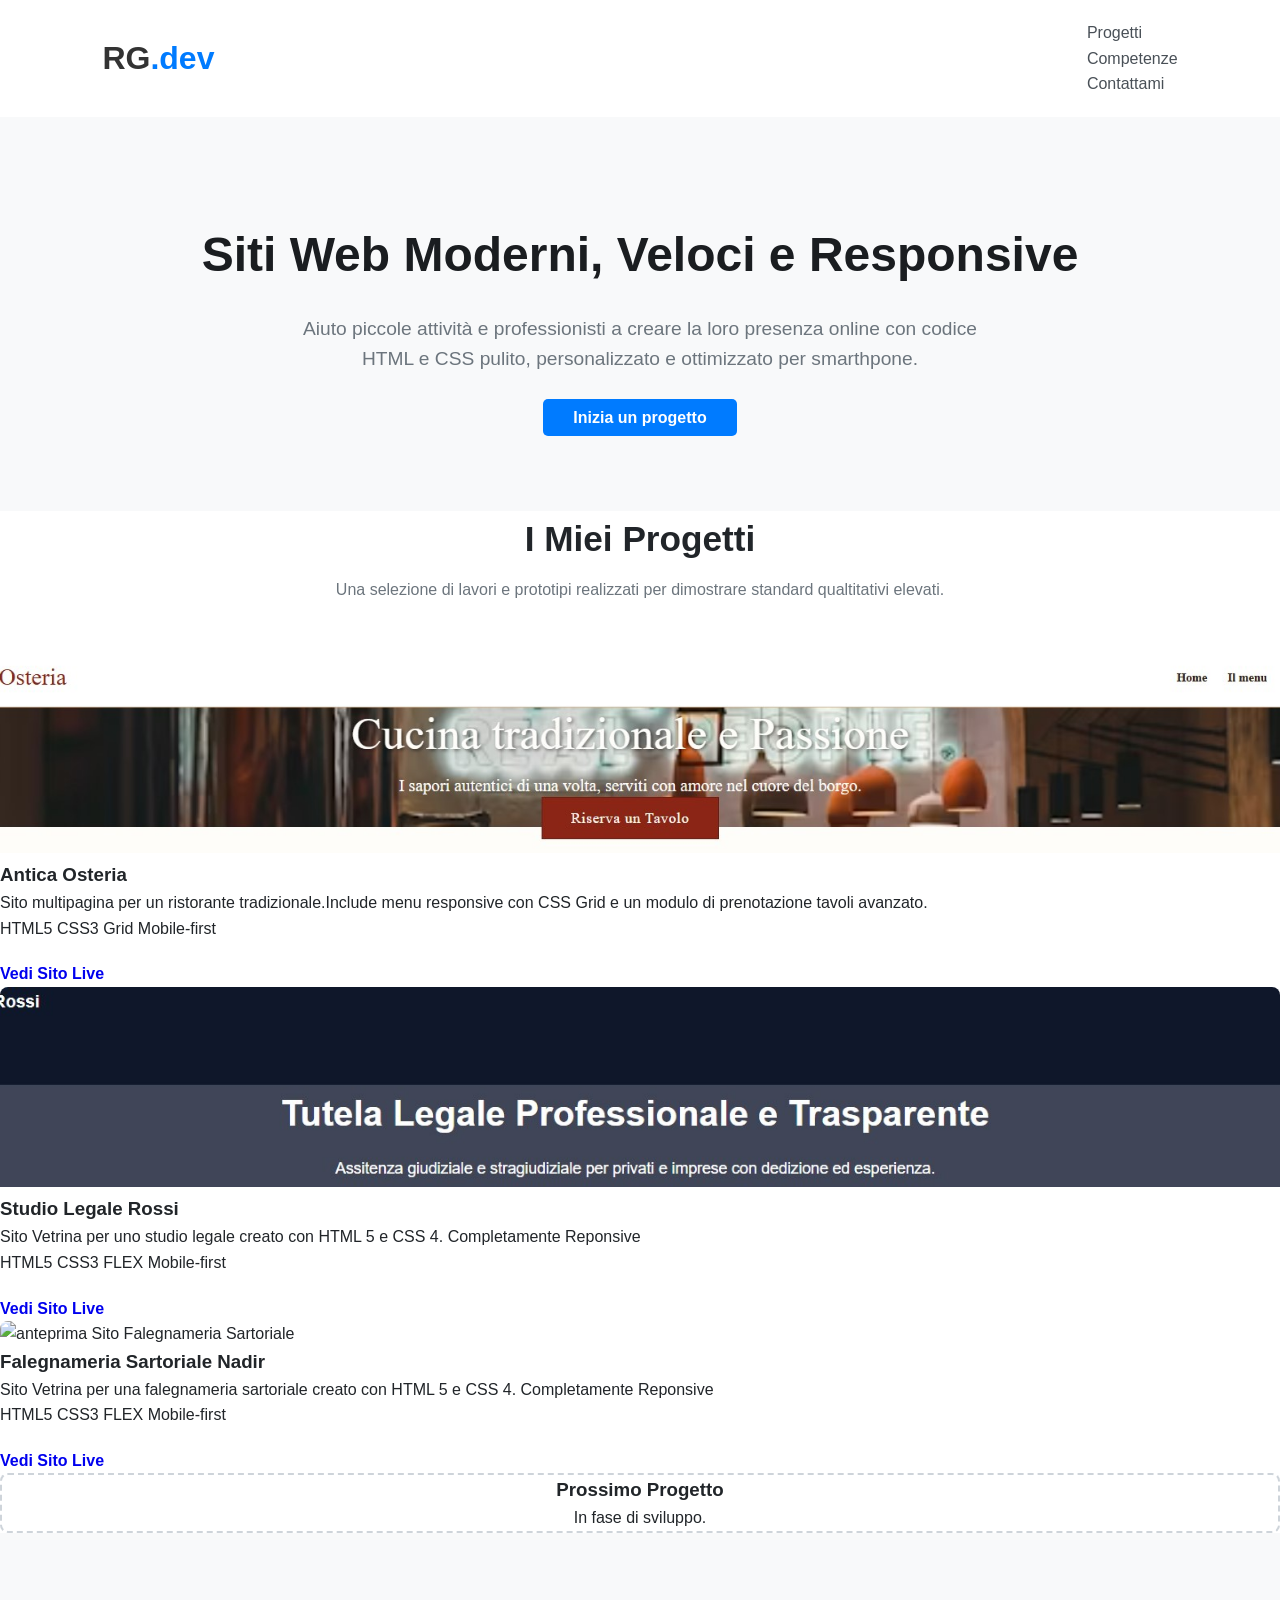
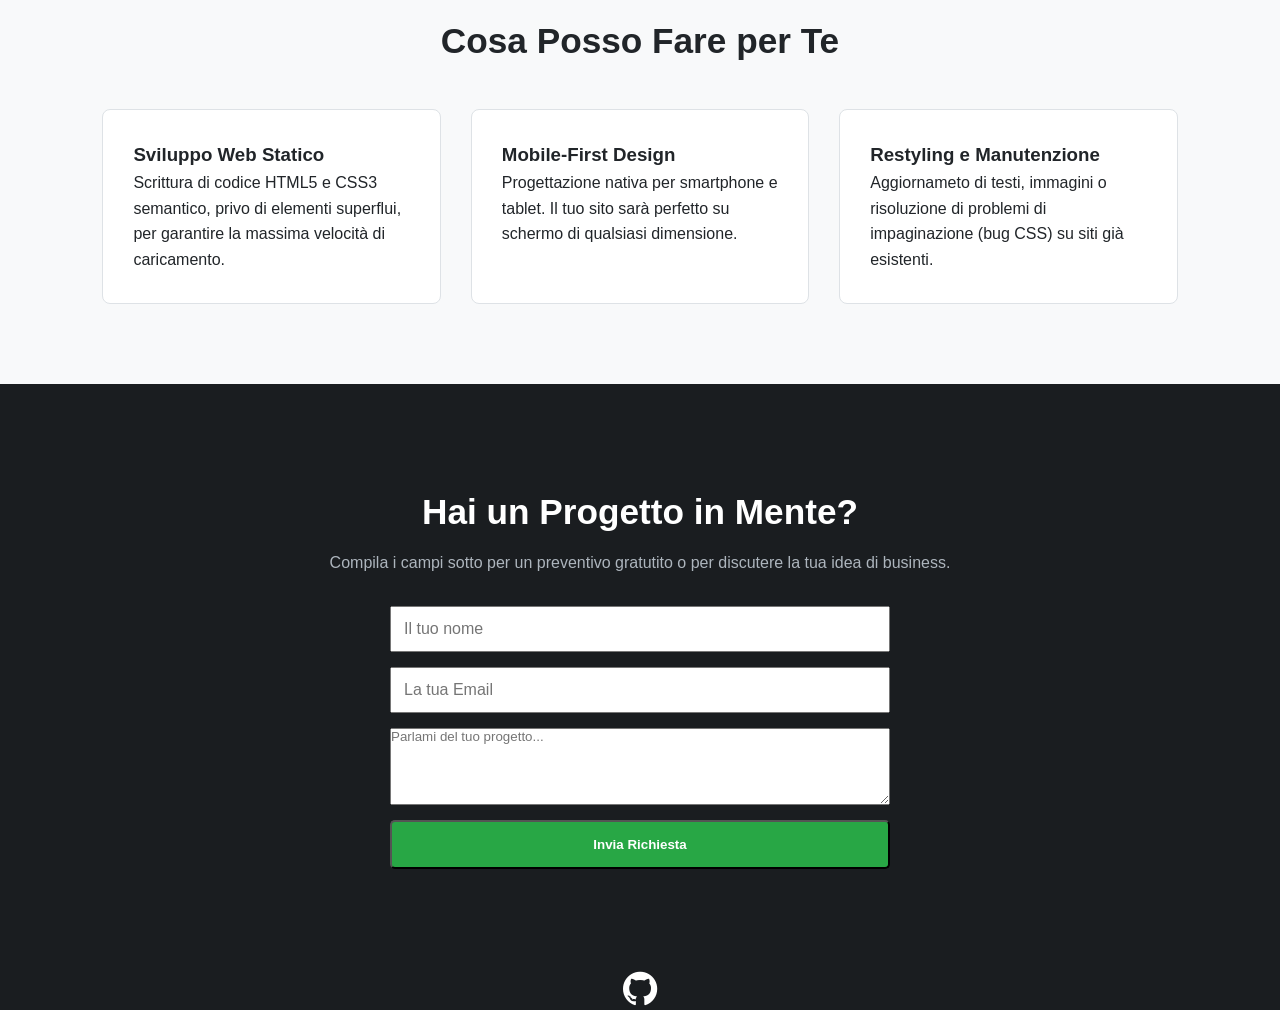
==== index.html @ 6c41c077 "Add files via upload" ====
<!DOCTYPE HTML>
<html lang="it">
  <head>
	<!-- Google tag (gtag.js) -->
	<script async src="https://www.googletagmanager.com/gtag/js?id=G-TZHP5B7KTY"></script>
	<script>
  	window.dataLayer = window.dataLayer || [];
  	function gtag(){dataLayer.push(arguments);}
 	 gtag('js', new Date());

  	gtag('config', 'G-TZHP5B7KTY');
	</script>  	
	<meta charset="UTF-8">
	<meta name="viewport" content="width=device-width, initial-sccale=1.0">
	<meta name="description" content="SIti web ultra-veloci, sicuri e ottimizzati per Google. Senza l'utilizzao di pesanti CMS.">
	<title>Riccardo Giordano | Web Developer Freelance HTML & CSS</title>
	<link rel="stylesheet" href="portfolio.css">
	<link rel="stylesheet" href="https://cdnjs.cloudflare.com/ajax/libs/font-awesome/4.7.0/css/font-awesome.min.css">
	
  </head>

  <body>
	<!-- NAVIGAZIONE -->
	<header class="portfolio-header">
		
			<div class="brand">RG<span>.dev</span></div>
		
			

		<nav>
			<ul>
				<li><a href="#progetti">Progetti</a></li>
				<li><a href="#competenze">Competenze</a></li>
				<li><a href="#contatti">Contattami</a></li>
			</ul>
		</nav>		
	</header>
		
	<!-- INTRODUZIONE (HERO) -->
	<section class="hero-portfolio">
		<h1>Siti Web Moderni, Veloci e Responsive</h1>
		<p>Aiuto piccole attività e professionisti a creare la loro presenza online con codice HTML e CSS pulito, personalizzato e ottimizzato per smarthpone.</p>
		<a href="#contatti" class="btn-cta">Inizia un progetto</a>
	</section>
	
	<!-- LA GRIGLIA DEI PROGETTI (Il cuore del portfolio)-->

	<section id="progetti" class="projects-section">
		<h2>I Miei Progetti</h2>
		<p class="section-subtitle">Una selezione di lavori e prototipi realizzati per dimostrare standard qualtitativi elevati.</p>
		
		<div class="projects-grid">
			<!-- Card Progetto 1: Il Ristorante Rustico -->
			<div class="project-card">
				<div class="project-image">
					<img src="immagini/ristorante.jpg" alt="anteprima Sito Ristorante">
				</div>
				<div class="poject-info">
					<h3>Antica Osteria</h3>
					<p>Sito multipagina per un ristorante tradizionale.Include menu responsive con CSS Grid e un modulo di prenotazione tavoli avanzato.</p>
					<div class="tags">
						<span>HTML5</span>
						<span>CSS3 Grid</span>
						<span>Mobile-first</span>	
					</div>
					<a href="https://rikhart-dev.github.io/antica-osteria/index.html" class="btn-project" target="_blank">Vedi Sito Live</a>
				</div>
			</div>
			<!-- Card Progetto 2: Studio Legale Rossi -->
			<div class="project-card">
				<div class="project-image">
					<img src="immagini/legale.jpg" alt="anteprima Sito Studio Legale">
				</div>
				<div class="poject-info">
					<h3>Studio Legale Rossi</h3>
					<p>Sito Vetrina per uno studio legale creato con HTML 5 e CSS 4. Completamente Reponsive</p>
					<div class="tags">
						<span>HTML5</span>
						<span>CSS3 FLEX</span>
						<span>Mobile-first</span>	
					</div>
					<a href="https://rikhart-dev.github.io/studio-legale/index.html" class="btn-project" target="_blank">Vedi Sito Live</a>
				</div>
			</div>
			<!-- Card Progetto 3: Falegnameria Sartoriale Nadir --> 
			<div class="project-card">
				<div class="project-image">
					<img src="immagini/falegnameria.jpg" alt="anteprima Sito Falegnameria Sartoriale">
				</div>
				<div class="poject-info">
					<h3>Falegnameria Sartoriale Nadir</h3>
					<p>Sito Vetrina per una falegnameria sartoriale  creato con HTML 5 e CSS 4. Completamente Reponsive</p>
					<div class="tags">
						<span>HTML5</span>
						<span>CSS3 FLEX</span>
						<span>Mobile-first</span>	
					</div>
					<a href="https://rikhart-dev.github.io/falegnameria/" class="btn-project" target="_blank">Vedi Sito Live</a>
				</div>
			</div>		
	
						
			<!--Spazio per Progetto 3 (es. Landing page o Studio Legale)-->
			<div class="project-card placeholder">
				<div class="poject-info">
					<h3>Prossimo Progetto</h3>
					<p>In fase di sviluppo.</p>
				</div>
			</div>

		</div>
	</section>

	<!-- COMPETENZE -->
	<section id="competenze" class="skills-section">
		<h2>Cosa Posso Fare per Te</h2>
		<div class="skills-container">
			<div class="skill-box">
				<h3>Sviluppo Web Statico</h3>
				<p>Scrittura di codice HTML5 e CSS3 semantico, privo di elementi superflui, per garantire la massima velocità di caricamento.</p>
			</div>
			<div class="skill-box">
				<h3>Mobile-First Design</h3>
				<p>Progettazione nativa per smartphone e tablet. Il tuo sito sarà perfetto su schermo di qualsiasi dimensione.</p>
			</div>
			<div class="skill-box">
				<h3>Restyling e Manutenzione</h3>
				<p>Aggiornameto di testi, immagini o risoluzione di problemi di impaginazione (bug CSS) su siti già esistenti.</p>
			</div>
		</div>
	</section>
	
	<!-- CONTATTI -->
	<section id="contatti" class="contact-section">
		<h2>Hai un Progetto in Mente?</h2>
		<p>Compila i campi sotto per un preventivo gratutito o per discutere la tua idea di business.</p>
		
		<form class="contact-form" action="https://formspree.io/f/mbgralny" method="POST">
			
			<input type="text" name="nome" placeholder="Il tuo nome" required>
			<input type="email" name="Email" placeholder="La tua Email" required>
			<textarea name="testo" placeholder="Parlami del tuo progetto..." rows="5" required></textarea>
			<button type="submit" class="btn-mail">Invia Richiesta</button>

		</form>
	</section>

	<div class="social">
		<a href="https://github.com/Rikhart-dev" class="fa fa-github"></a>
	</div>
  </body>		

</html>
---- portfolio.css ----
/* ---RESET E VARIABILI --- */

*{
	margin: 0;
	padding: 0;
	box-seizing: border-box;
	font-family: 'Segoe UI', Roboto, Helvetica, Arial, sans-serif;
	scroll-behavior: smooth; /* Scorrimento morbido ai click del menu */
}

body{
	background-color: #F8F9FA;
	color: #212529;
	line-height: 1.6;
}

/* --- NAVIGAZIONE --- */
.portfolio-header{
	display: flex;
	justify-content: space-between;
	align-items: center;
	padding: 20px 8%;
	background-color: #FFFFFF;
	box-shadow: 0 2px 10px rgba(0, 0, 0, 0.005);
	position: sticky;
	top: 0;
	z-index:100;
}



.brand{
	font-size: 2rem;
	font-weight:700;
	color: #333;
}

.brand span{
	color: #007BFF; /* coloro d'accento Blu Tech */
}

nav ul{
	dispaly: flex;
	list-style: none;
	gap: 20px;
}

nav ul li a{
	text-decoration: none;
	color: #495057;
	font-weight: 500;
	transition: color 0.2s;
}

nav ul li a:hover{
	color: #007BFF;
}

/* --- HERO PORTFOLIO --- */
.hero-portfolio {
	padding: 100px 8% 80px;
	text-align: center;
	background: linear-gradient (135deg, #FFFFFF 0%, #E9ECEF 100%);
}

.hero-portfolio h1{
	font-size: 3rem;
	margin-bottom: 20px;
	color: #1A1D20;
}

.hero-portfolio p{
	font-size: 1.2rem;
	max-width: 700px;
	margin: 0 auto 30px;
	color: #6C757D;
}

.btn-cta{
	dispaly: inline-block;
	background-color: #007BFF;
	color: white;
	cursor: pointer;
	padding: 10px 30px;
	text-decoration: none;
	border-radius: 5px;
	font-weight: 600;
	transition: background-color 0.2s;
}

.btn-cta:hover{
	background-color: #0056B3;
}

/* --- GRIGLIA PROGETTI --- */
.projects-section{
	paddign: 80px 8%;
	background-color: #FFFFFF;
}

.projects-section h2, .skills-section h2, .contact-section h2, .faq-section h2{
	text-align: center;
	font-size: 2.2rem;
	margin-bottom: 10px;
}

.section-subtitle{
	text-align: center;
	color: #6C757D;
	margin-bottom: 50px;
}

.projects-grid{
	dispaly: grid;
	grid-template-columns: repeat (auto-fit, minmax(320px, 1fr));
	gap: 40px;
	
}

.project-card{
	background-color: #FFFFFF;
	border-radius: 8px;
	overflow: hidden;
	box-shadow: 0 4px 15px rgba(0, 0, 0, 0.05),
	border: 1px solid #DEE2E6;
}

.project-image img{
	width: 100%;
	height: 200px;
	object-fit: cover;
}

.project-info{
	padding: 25px;
}

.project-info h3{
	margin-bottom 10px;
	font-size: 1.4rem;
}

.project-info p{
	color: #495057;
	font-size: 0.95rem;
	margin-bottom: 20px;
}

.tags{
	dispaly: flex;
	gap: 10px;
	flex-wrap: wrap;
	margin-bottom: 20px;
}

.btn-project{
	display: inline-block;
	color: 007BFF;
	text-decoration: none;
	font-weight: 600;
}

.btn-project:hover{
	text-decoration:underline;
}

.placeholder{
	dispaly: flex;
	align-items: center;
	justify-content: center;
	border: 2px dashed #CED4DA;
	background-color: tranparent;
	text-align: center;
}

/*---SEZIONE COMPETENZE---*/
.skills-section{
	padding: 80px 8%;
	background-color: #F8F9FA;
}

.skills-container{
	display: flex;
	gap: 30px;
	margin-top: 40px;
}	

.skill-box{
	flex: 1;
	background-color: #FFFFFF;
	padding:30px;
	border-radius: 8px;
	border: 1px solid #DEE2E6;
}

/*---SEZIONE CONTATTI---*/
.contact-section{
	padding: 100px 8%;
	text-align: center;
	background-color: #1A1D20;
	color: white;
}

.contact-section p{
	margin-bottom: 30px;
	color: #ADB5BD
}

.contact-form{
	max-width: 500px;
	margin: 30px auto 0 auto;
	display: flex;
	flex-direction: column;
	gap: 15px;
}

.contact-form input, contact-form textarea{
	width 100%;
	padding: 12px;
	border 1px solid #CCC;
	font-size: 1rem;
}	

.btn-mail{
	display: inline-block;
	background-color: #28A745;
	color: white;
	cursor: pointer;
	padding: 15px; 35px;
	text-decoration: none;
	border-radius: 5px;
	font-weight: 600;
}
/* ---SEZIONE SOCIAL--- */
.social{
	text-align: center;
	background-color: #1A1D20;
	
}
 
.social a{
	font-size: 2.5rem;
	text-decoration: none;
	color: #FFF;
}

.social a:hover{
	border: 1px solid #FFF;
}

/*---RESPONSIVE MOBILE---*/
@media(max-width: 768px){
	.portfolio-header{
		flex-direction: column;
		gap: 15px;
	}

	.skills-container{
		flex-direction: column;
	}

	.hero-portfolio h1{
		font-size: 2.2rem;
	}

}
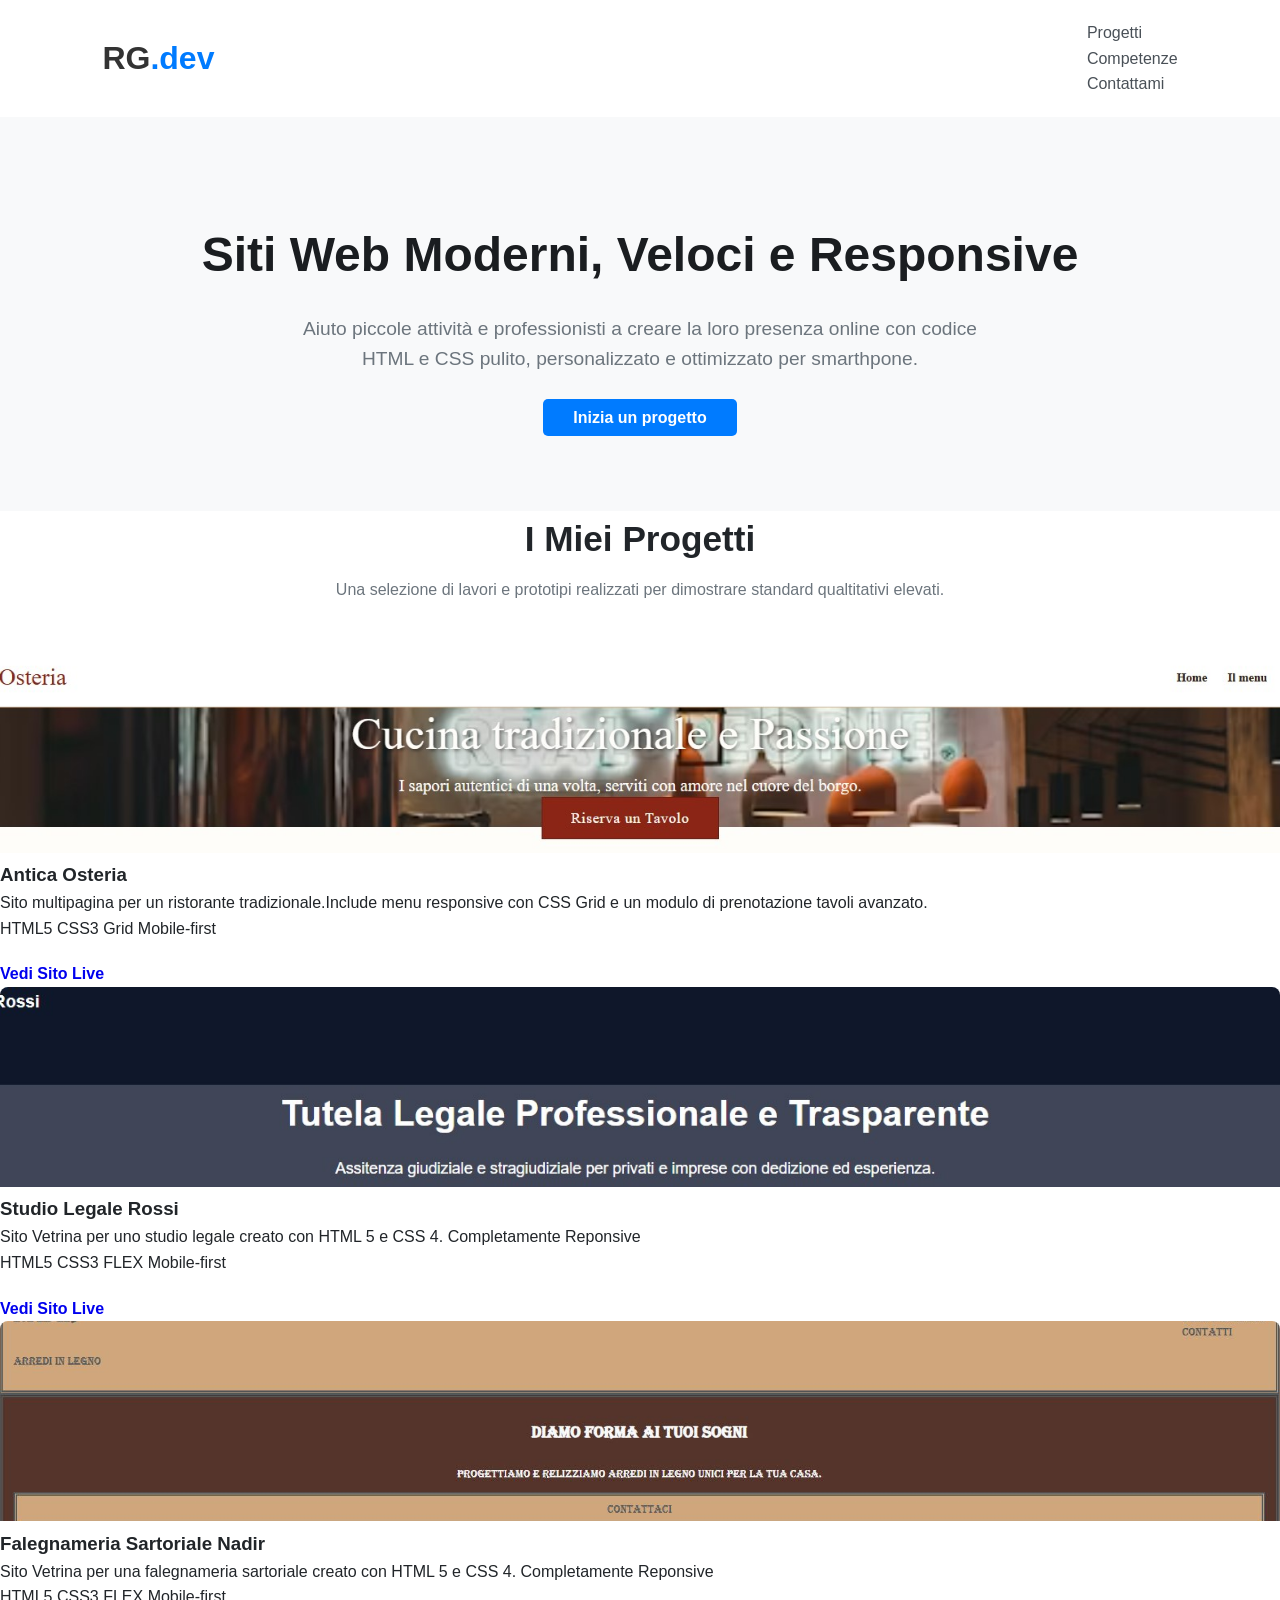
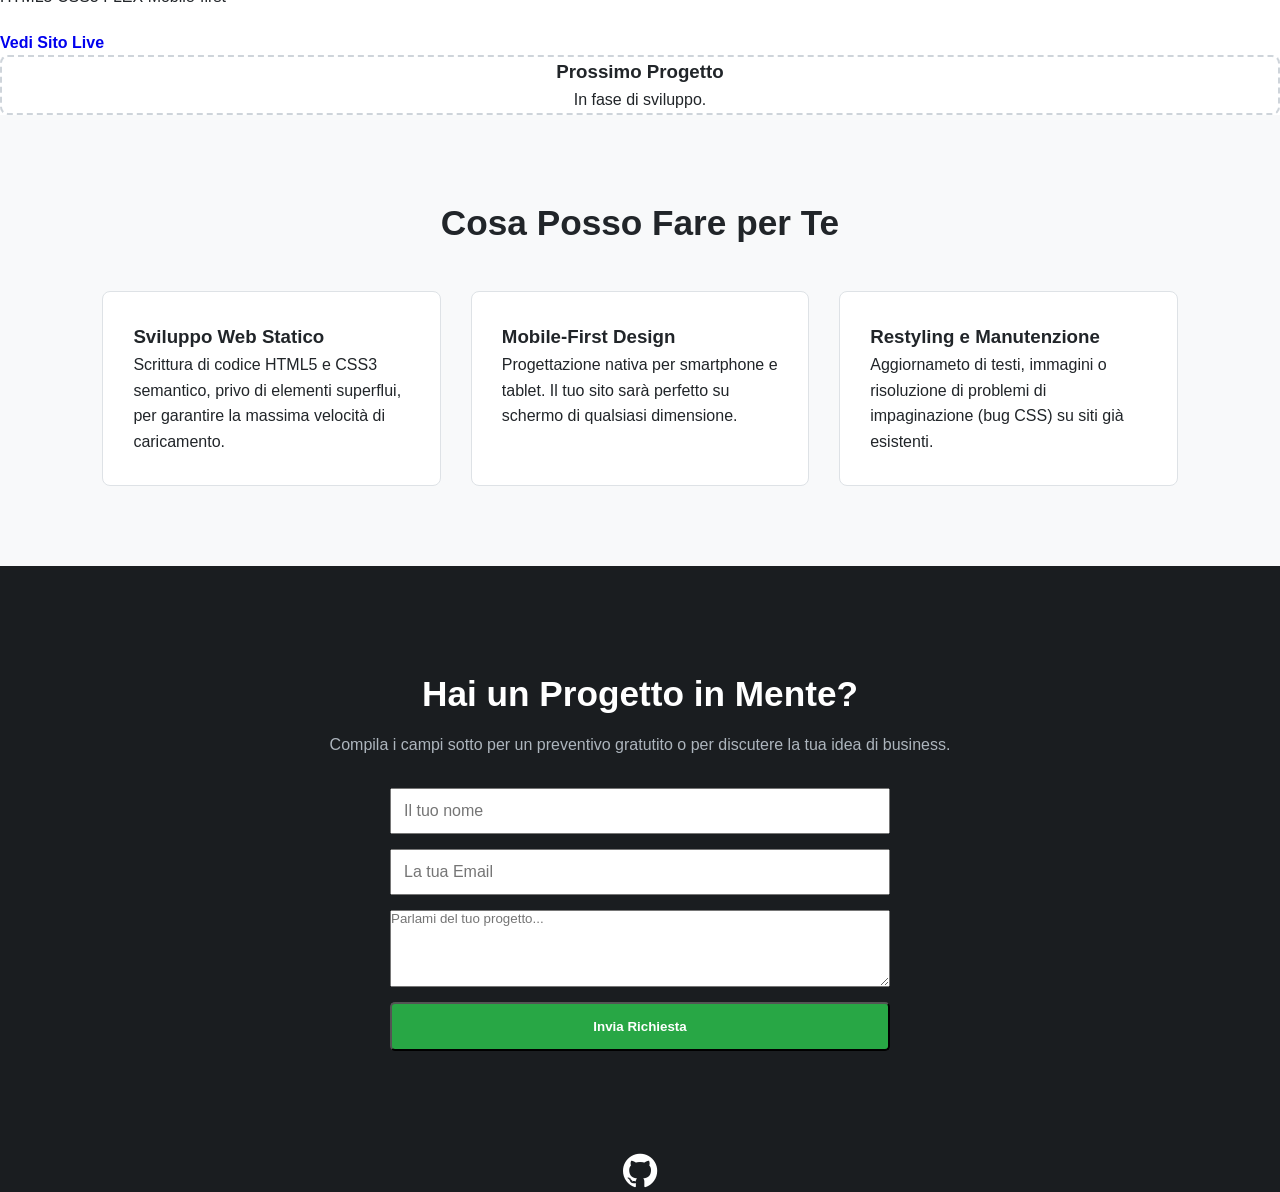
==== commit c3a74050: "Fix HTML formatting and correct typos" ====
--- a/index.html
+++ b/index.html
@@ -85,7 +85,7 @@
 			<!-- Card Progetto 3: Falegnameria Sartoriale Nadir --> 
 			<div class="project-card">
 				<div class="project-image">
-					<img src="immagini/falegnameria.jpg" alt="anteprima Sito Falegnameria Sartoriale">
+					<img src="immagini/falegnameria.JPG" alt="anteprima Sito Falegnameria Sartoriale">
 				</div>
 				<div class="poject-info">
 					<h3>Falegnameria Sartoriale Nadir</h3>
@@ -150,4 +150,4 @@
 	</div>
   </body>		
 
-</html>+</html>
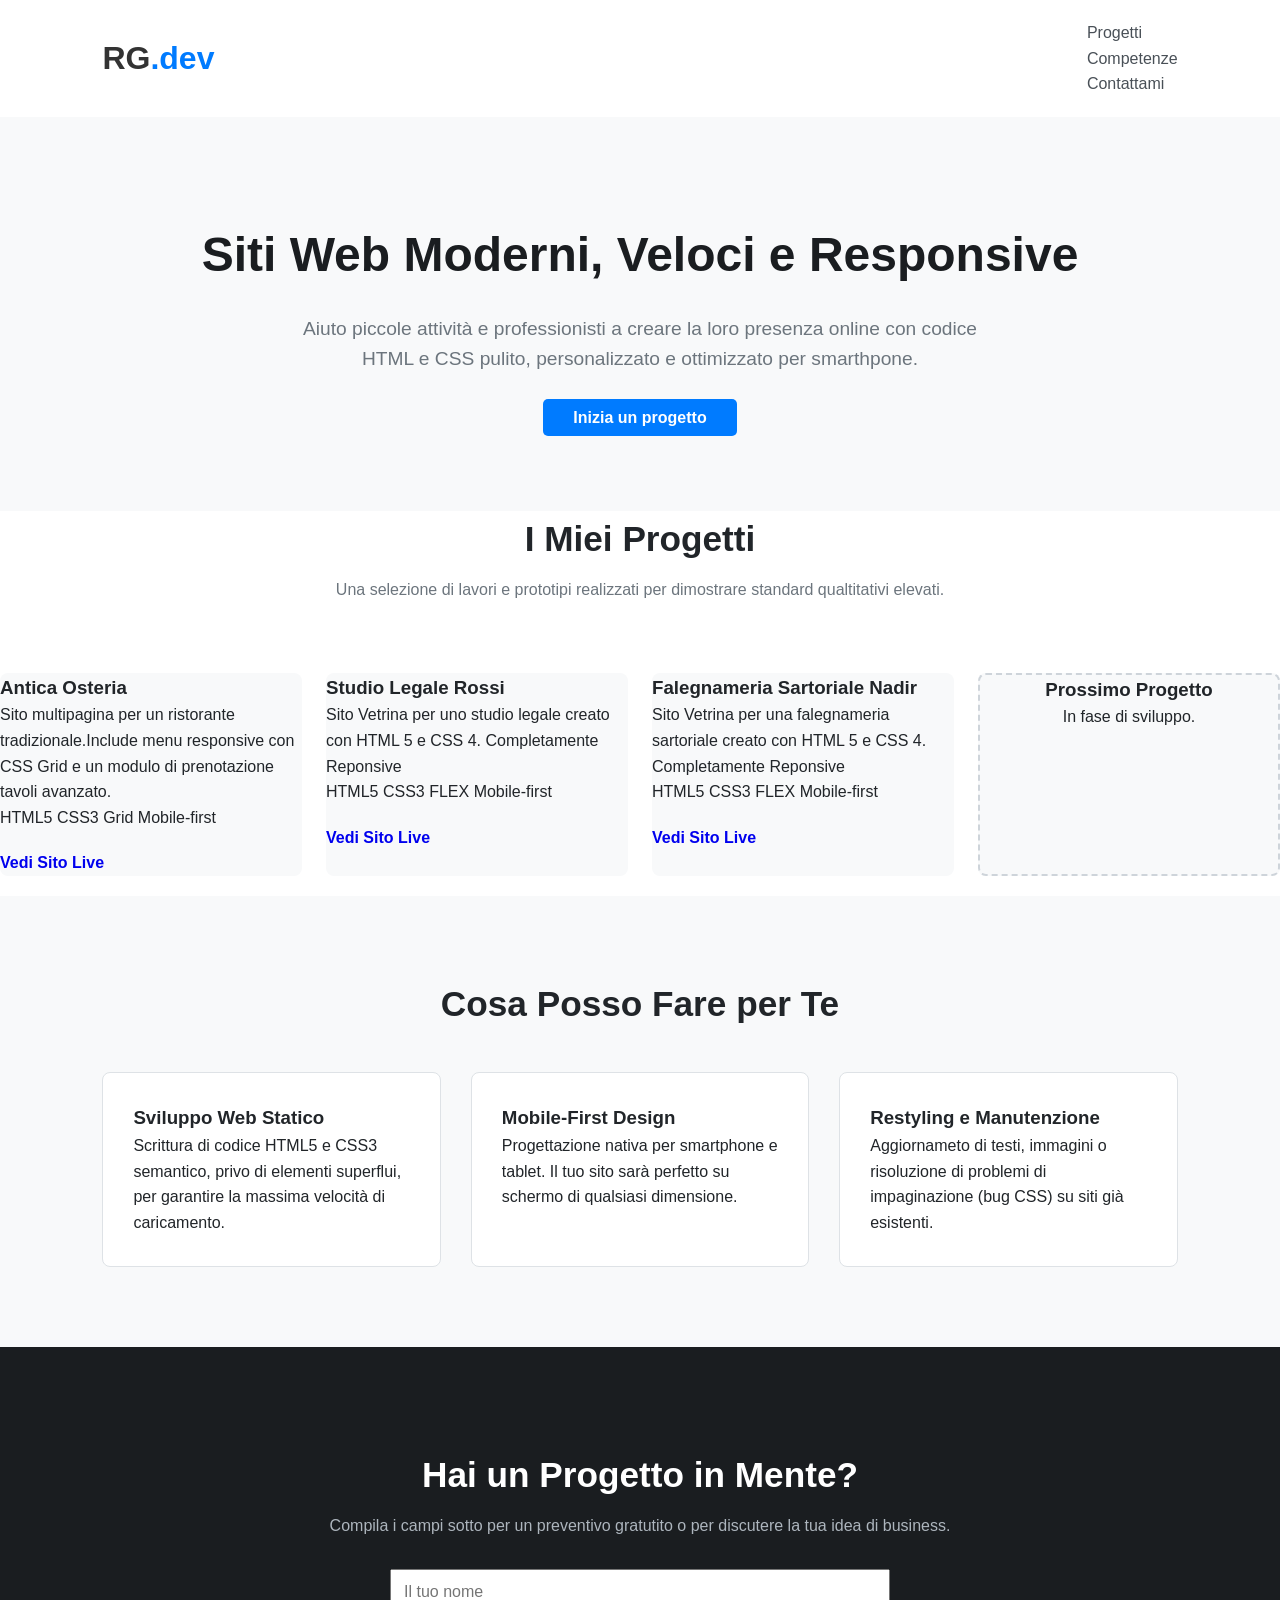
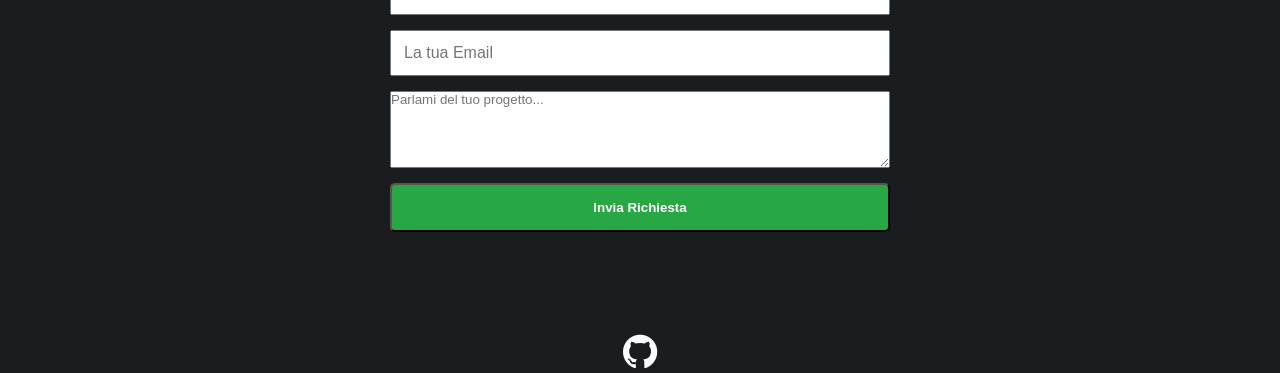
==== commit 09ff0c9f: "Add files via upload" ====
--- a/index.html
+++ b/index.html
@@ -52,9 +52,7 @@
 		<div class="projects-grid">
 			<!-- Card Progetto 1: Il Ristorante Rustico -->
 			<div class="project-card">
-				<div class="project-image">
-					<img src="immagini/ristorante.jpg" alt="anteprima Sito Ristorante">
-				</div>
+				
 				<div class="poject-info">
 					<h3>Antica Osteria</h3>
 					<p>Sito multipagina per un ristorante tradizionale.Include menu responsive con CSS Grid e un modulo di prenotazione tavoli avanzato.</p>
@@ -68,9 +66,7 @@
 			</div>
 			<!-- Card Progetto 2: Studio Legale Rossi -->
 			<div class="project-card">
-				<div class="project-image">
-					<img src="immagini/legale.jpg" alt="anteprima Sito Studio Legale">
-				</div>
+				
 				<div class="poject-info">
 					<h3>Studio Legale Rossi</h3>
 					<p>Sito Vetrina per uno studio legale creato con HTML 5 e CSS 4. Completamente Reponsive</p>
@@ -84,9 +80,7 @@
 			</div>
 			<!-- Card Progetto 3: Falegnameria Sartoriale Nadir --> 
 			<div class="project-card">
-				<div class="project-image">
-					<img src="immagini/falegnameria.JPG" alt="anteprima Sito Falegnameria Sartoriale">
-				</div>
+				
 				<div class="poject-info">
 					<h3>Falegnameria Sartoriale Nadir</h3>
 					<p>Sito Vetrina per una falegnameria sartoriale  creato con HTML 5 e CSS 4. Completamente Reponsive</p>
@@ -100,7 +94,7 @@
 			</div>		
 	
 						
-			<!--Spazio per Progetto 3 (es. Landing page o Studio Legale)-->
+			<!--Spazio per Progetto 4 (es. Landing page o Studio Legale)-->
 			<div class="project-card placeholder">
 				<div class="poject-info">
 					<h3>Prossimo Progetto</h3>
@@ -150,4 +144,4 @@
 	</div>
   </body>		
 
-</html>
+</html>
--- a/portfolio.css
+++ b/portfolio.css
@@ -111,24 +111,18 @@
 }
 
 .projects-grid{
-	dispaly: grid;
-	grid-template-columns: repeat (auto-fit, minmax(320px, 1fr));
-	gap: 40px;
-	
+	display: grid;
+	grid-template-columns: repeat(auto-fit, minmax(300px, 1fr));
+	gap: 24px;
+	padding: 20px 0;	
 }
 
 .project-card{
-	background-color: #FFFFFF;
+	background-color: #F8F9FA;
 	border-radius: 8px;
 	overflow: hidden;
 	box-shadow: 0 4px 15px rgba(0, 0, 0, 0.05),
 	border: 1px solid #DEE2E6;
-}
-
-.project-image img{
-	width: 100%;
-	height: 200px;
-	object-fit: cover;
 }
 
 .project-info{
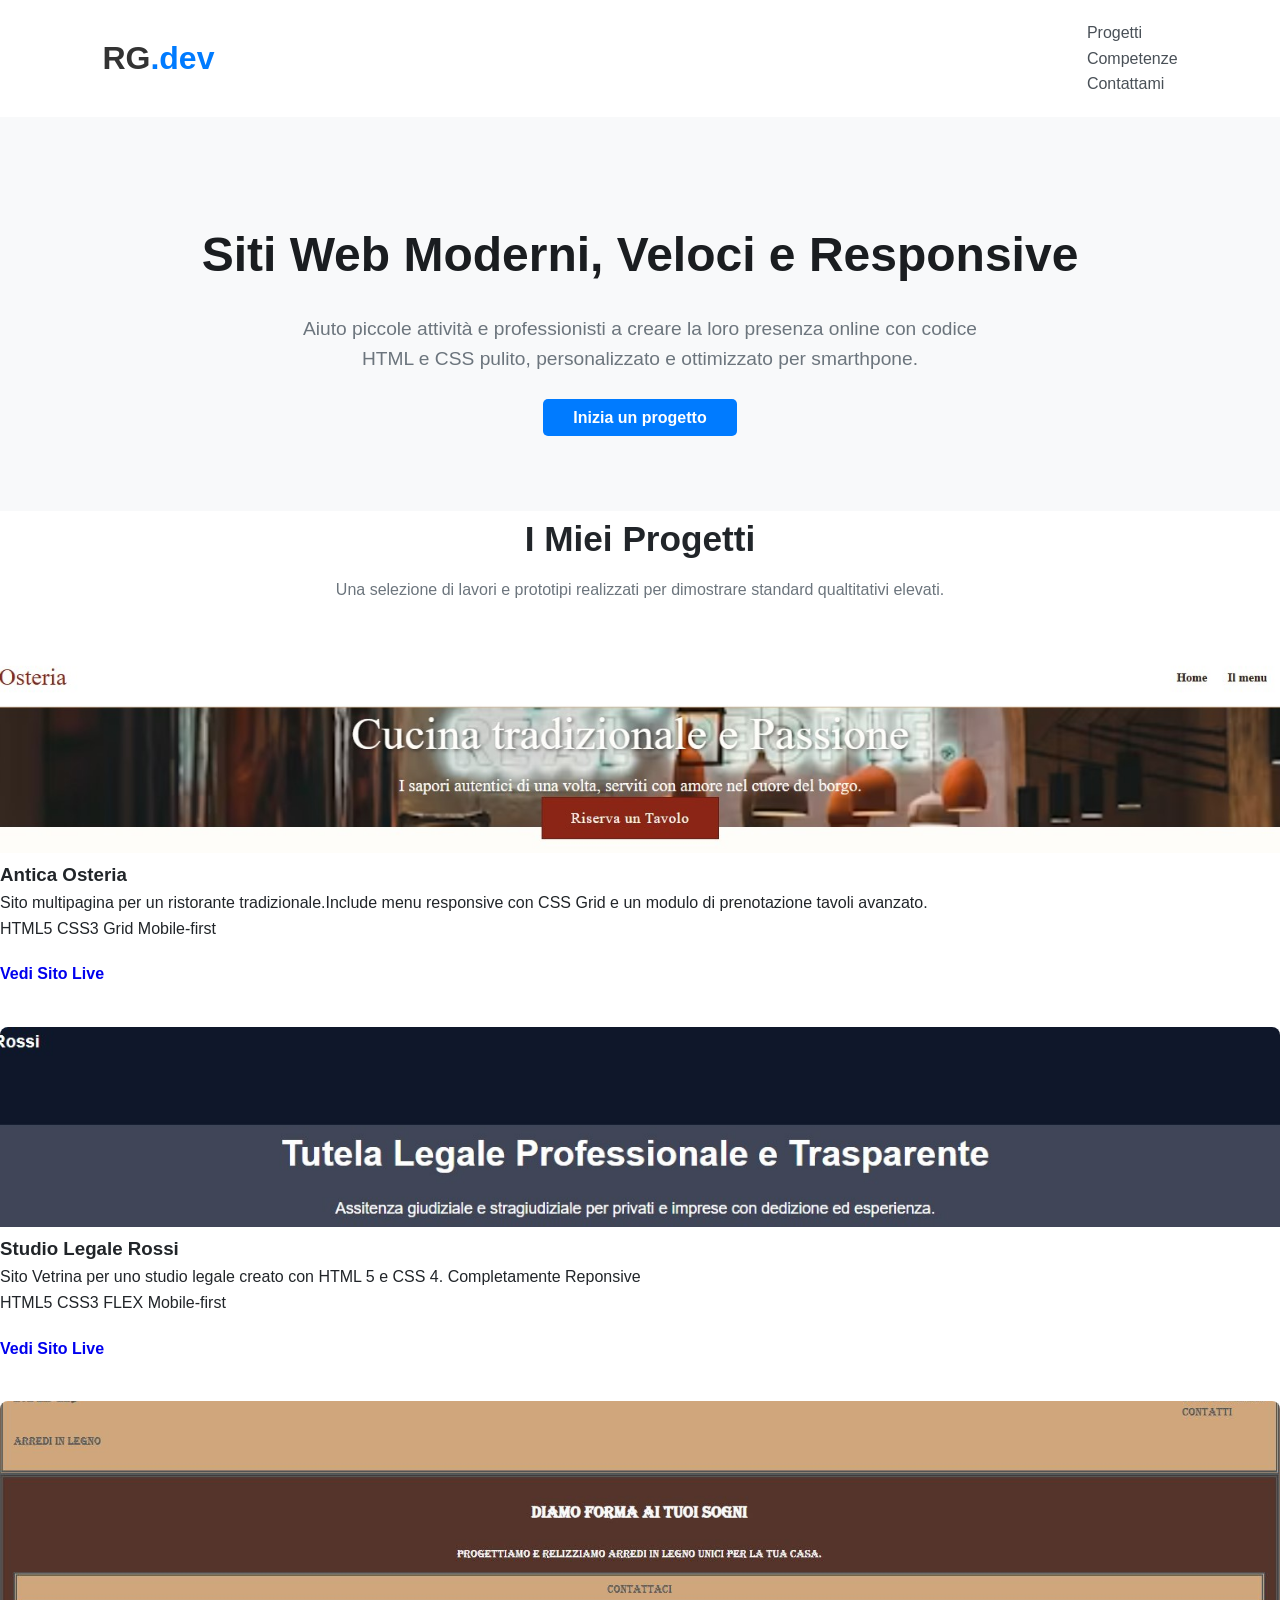
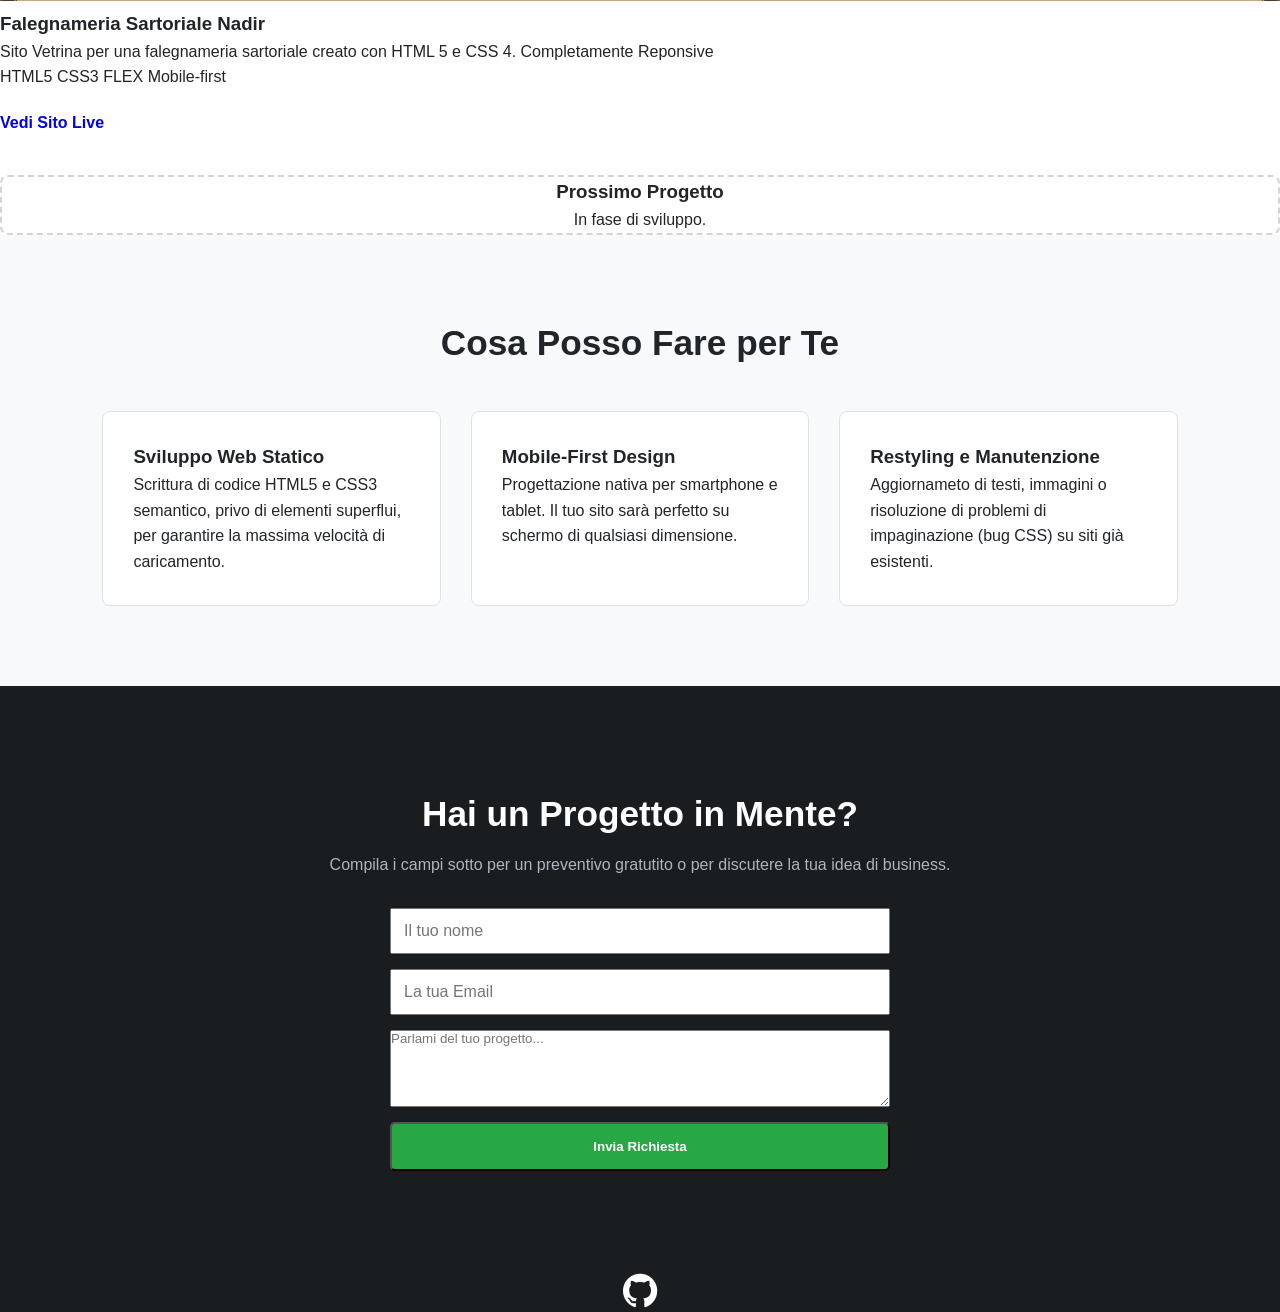
==== commit eadc3c20: "Add files via upload" ====
--- a/index.html
+++ b/index.html
@@ -52,7 +52,9 @@
 		<div class="projects-grid">
 			<!-- Card Progetto 1: Il Ristorante Rustico -->
 			<div class="project-card">
-				
+				<div class="project-image">
+					<img src="immagini/ristorante.jpg" alt="anteprima Sito Ristorante">
+				</div>
 				<div class="poject-info">
 					<h3>Antica Osteria</h3>
 					<p>Sito multipagina per un ristorante tradizionale.Include menu responsive con CSS Grid e un modulo di prenotazione tavoli avanzato.</p>
@@ -66,7 +68,9 @@
 			</div>
 			<!-- Card Progetto 2: Studio Legale Rossi -->
 			<div class="project-card">
-				
+				<div class="project-image">
+					<img src="immagini/legale.jpg" alt="anteprima Sito Studio Legale">
+				</div>
 				<div class="poject-info">
 					<h3>Studio Legale Rossi</h3>
 					<p>Sito Vetrina per uno studio legale creato con HTML 5 e CSS 4. Completamente Reponsive</p>
@@ -80,7 +84,9 @@
 			</div>
 			<!-- Card Progetto 3: Falegnameria Sartoriale Nadir --> 
 			<div class="project-card">
-				
+				<div class="project-image">
+					<img src="immagini/falegnameria.JPG" alt="anteprima Sito Falegnameria Sartoriale">
+				</div>
 				<div class="poject-info">
 					<h3>Falegnameria Sartoriale Nadir</h3>
 					<p>Sito Vetrina per una falegnameria sartoriale  creato con HTML 5 e CSS 4. Completamente Reponsive</p>
@@ -94,7 +100,7 @@
 			</div>		
 	
 						
-			<!--Spazio per Progetto 4 (es. Landing page o Studio Legale)-->
+			<!--Spazio per Progetto 3 (es. Landing page o Studio Legale)-->
 			<div class="project-card placeholder">
 				<div class="poject-info">
 					<h3>Prossimo Progetto</h3>
--- a/portfolio.css
+++ b/portfolio.css
@@ -112,17 +112,23 @@
 
 .projects-grid{
 	display: grid;
-	grid-template-columns: repeat(auto-fit, minmax(300px, 1fr));
-	gap: 24px;
-	padding: 20px 0;	
+	grid-template-columns: repeat (auto-fit, minmax(320px, 1fr));
+	gap: 40px;
+	
 }
 
 .project-card{
-	background-color: #F8F9FA;
+	background-color: #FFFFFF;
 	border-radius: 8px;
 	overflow: hidden;
 	box-shadow: 0 4px 15px rgba(0, 0, 0, 0.05),
 	border: 1px solid #DEE2E6;
+}
+
+.project-image img{
+	width: 100%;
+	height: 200px;
+	object-fit: cover;
 }
 
 .project-info{
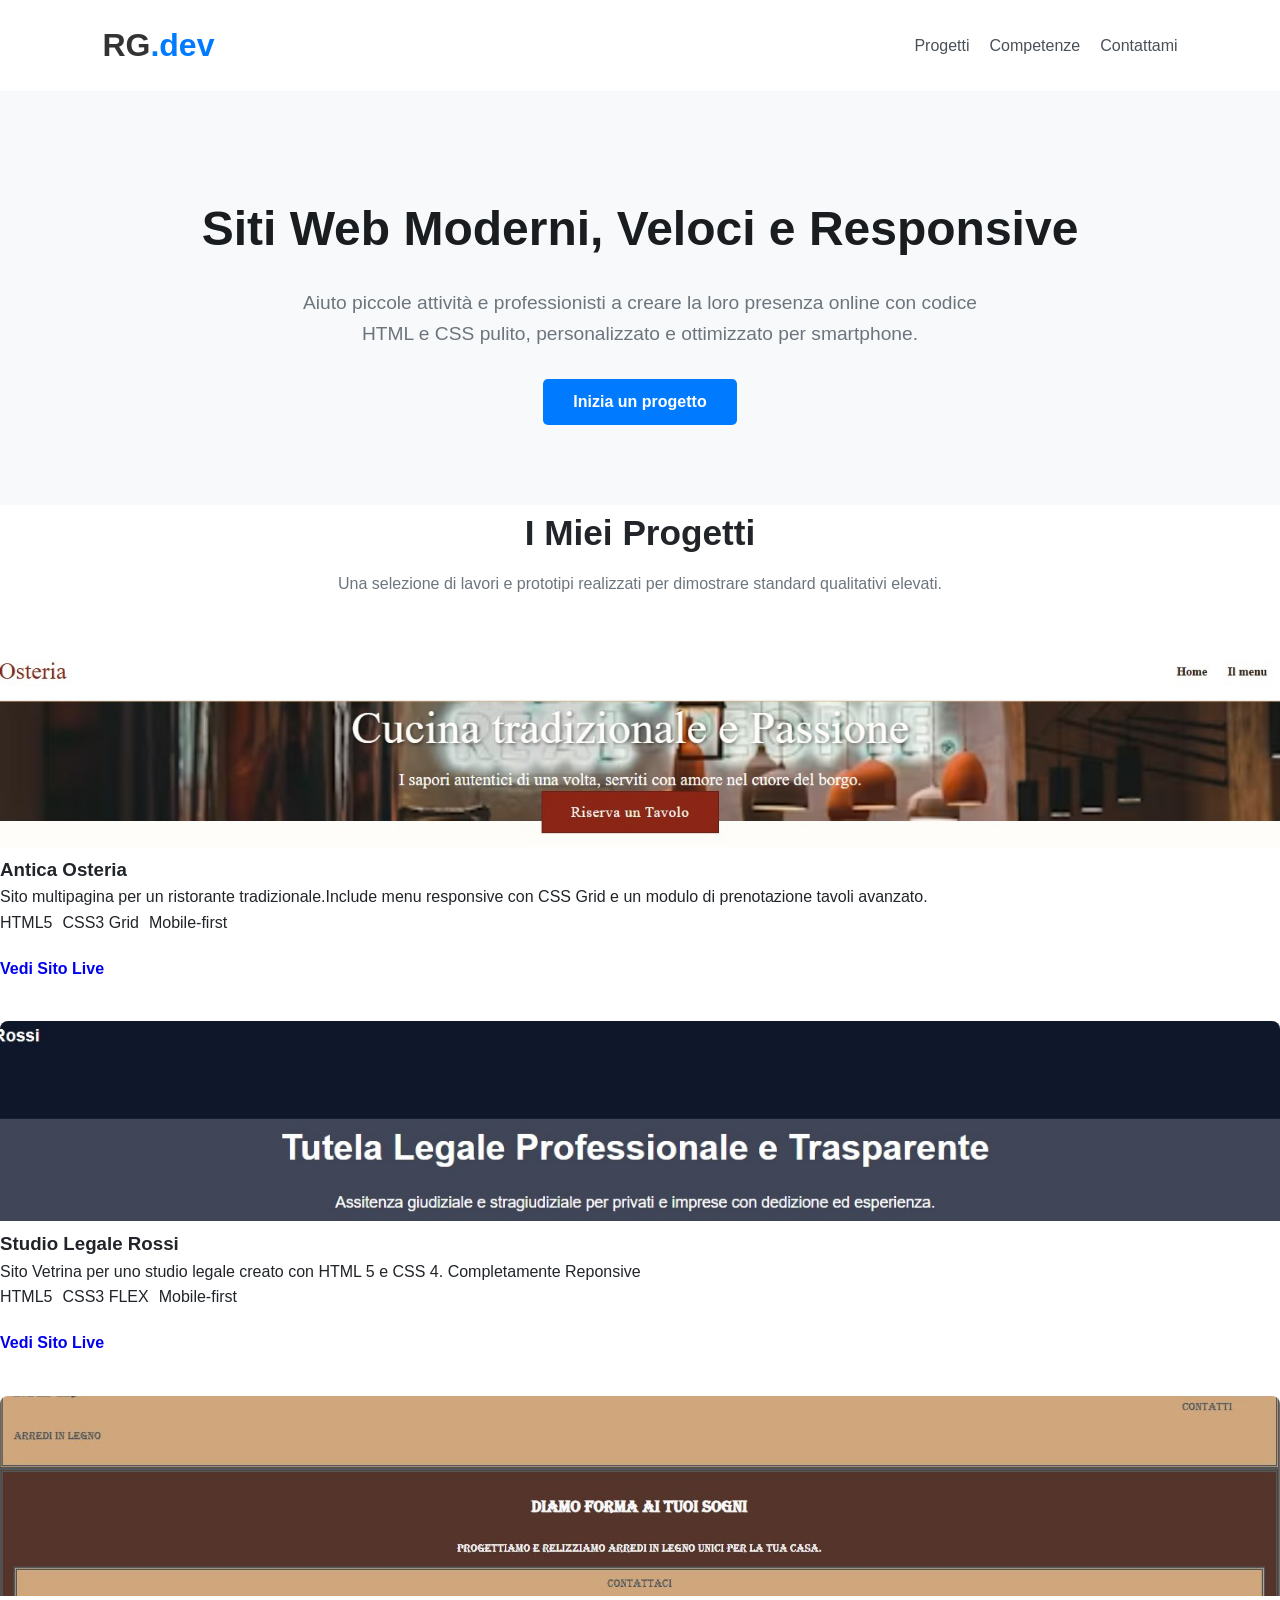
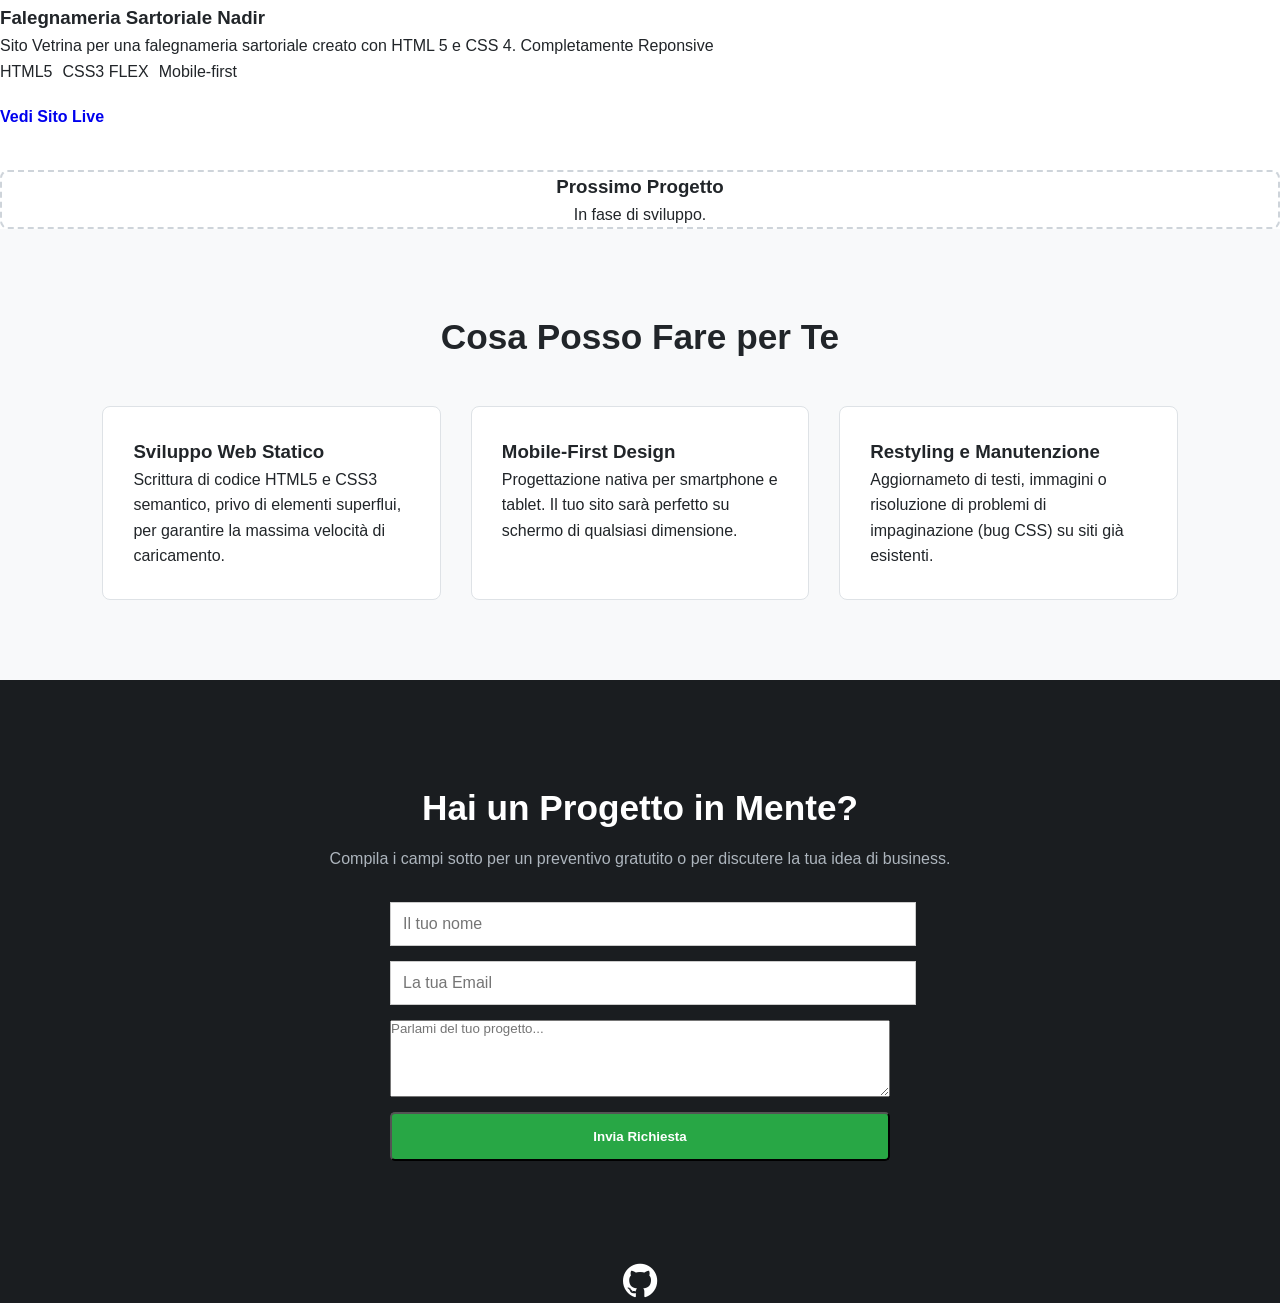
==== commit d15f75bf: "Update index.html" ====
--- a/index.html
+++ b/index.html
@@ -39,7 +39,7 @@
 	<!-- INTRODUZIONE (HERO) -->
 	<section class="hero-portfolio">
 		<h1>Siti Web Moderni, Veloci e Responsive</h1>
-		<p>Aiuto piccole attività e professionisti a creare la loro presenza online con codice HTML e CSS pulito, personalizzato e ottimizzato per smarthpone.</p>
+		<p>Aiuto piccole attività e professionisti a creare la loro presenza online con codice HTML e CSS pulito, personalizzato e ottimizzato per smartphone.</p>
 		<a href="#contatti" class="btn-cta">Inizia un progetto</a>
 	</section>
 	
@@ -47,7 +47,7 @@
 
 	<section id="progetti" class="projects-section">
 		<h2>I Miei Progetti</h2>
-		<p class="section-subtitle">Una selezione di lavori e prototipi realizzati per dimostrare standard qualtitativi elevati.</p>
+		<p class="section-subtitle">Una selezione di lavori e prototipi realizzati per dimostrare standard qualitativi elevati.</p>
 		
 		<div class="projects-grid">
 			<!-- Card Progetto 1: Il Ristorante Rustico -->
--- a/portfolio.css
+++ b/portfolio.css
@@ -40,7 +40,7 @@
 }
 
 nav ul{
-	dispaly: flex;
+	display: flex;
 	list-style: none;
 	gap: 20px;
 }
@@ -77,7 +77,7 @@
 }
 
 .btn-cta{
-	dispaly: inline-block;
+	display: inline-block;
 	background-color: #007BFF;
 	color: white;
 	cursor: pointer;
@@ -136,7 +136,7 @@
 }
 
 .project-info h3{
-	margin-bottom 10px;
+	margin-bottom: 10px;
 	font-size: 1.4rem;
 }
 
@@ -147,7 +147,7 @@
 }
 
 .tags{
-	dispaly: flex;
+	display: flex;
 	gap: 10px;
 	flex-wrap: wrap;
 	margin-bottom: 20px;
@@ -169,7 +169,7 @@
 	align-items: center;
 	justify-content: center;
 	border: 2px dashed #CED4DA;
-	background-color: tranparent;
+	background-color: transparent;
 	text-align: center;
 }
 
@@ -215,9 +215,9 @@
 }
 
 .contact-form input, contact-form textarea{
-	width 100%;
+	width: 100%;
 	padding: 12px;
-	border 1px solid #CCC;
+	border: 1px solid #CCC;
 	font-size: 1rem;
 }	
 
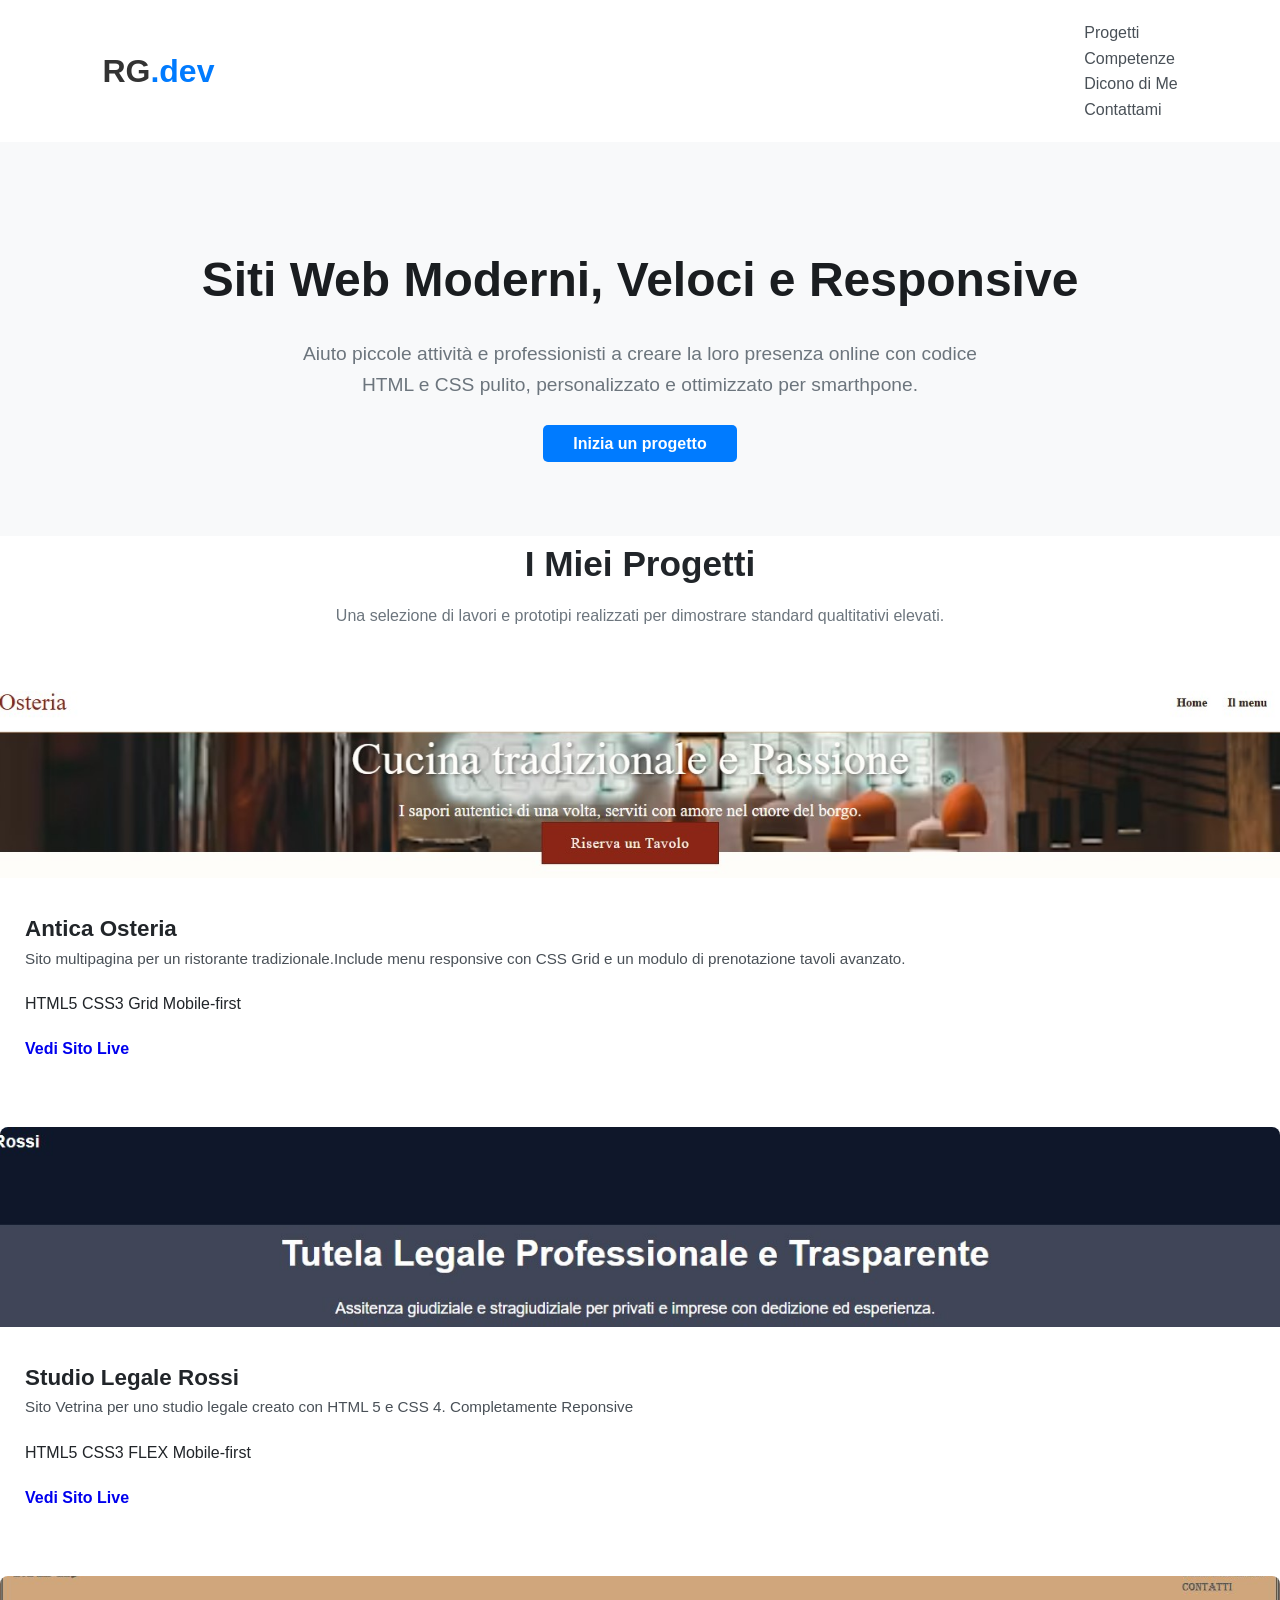
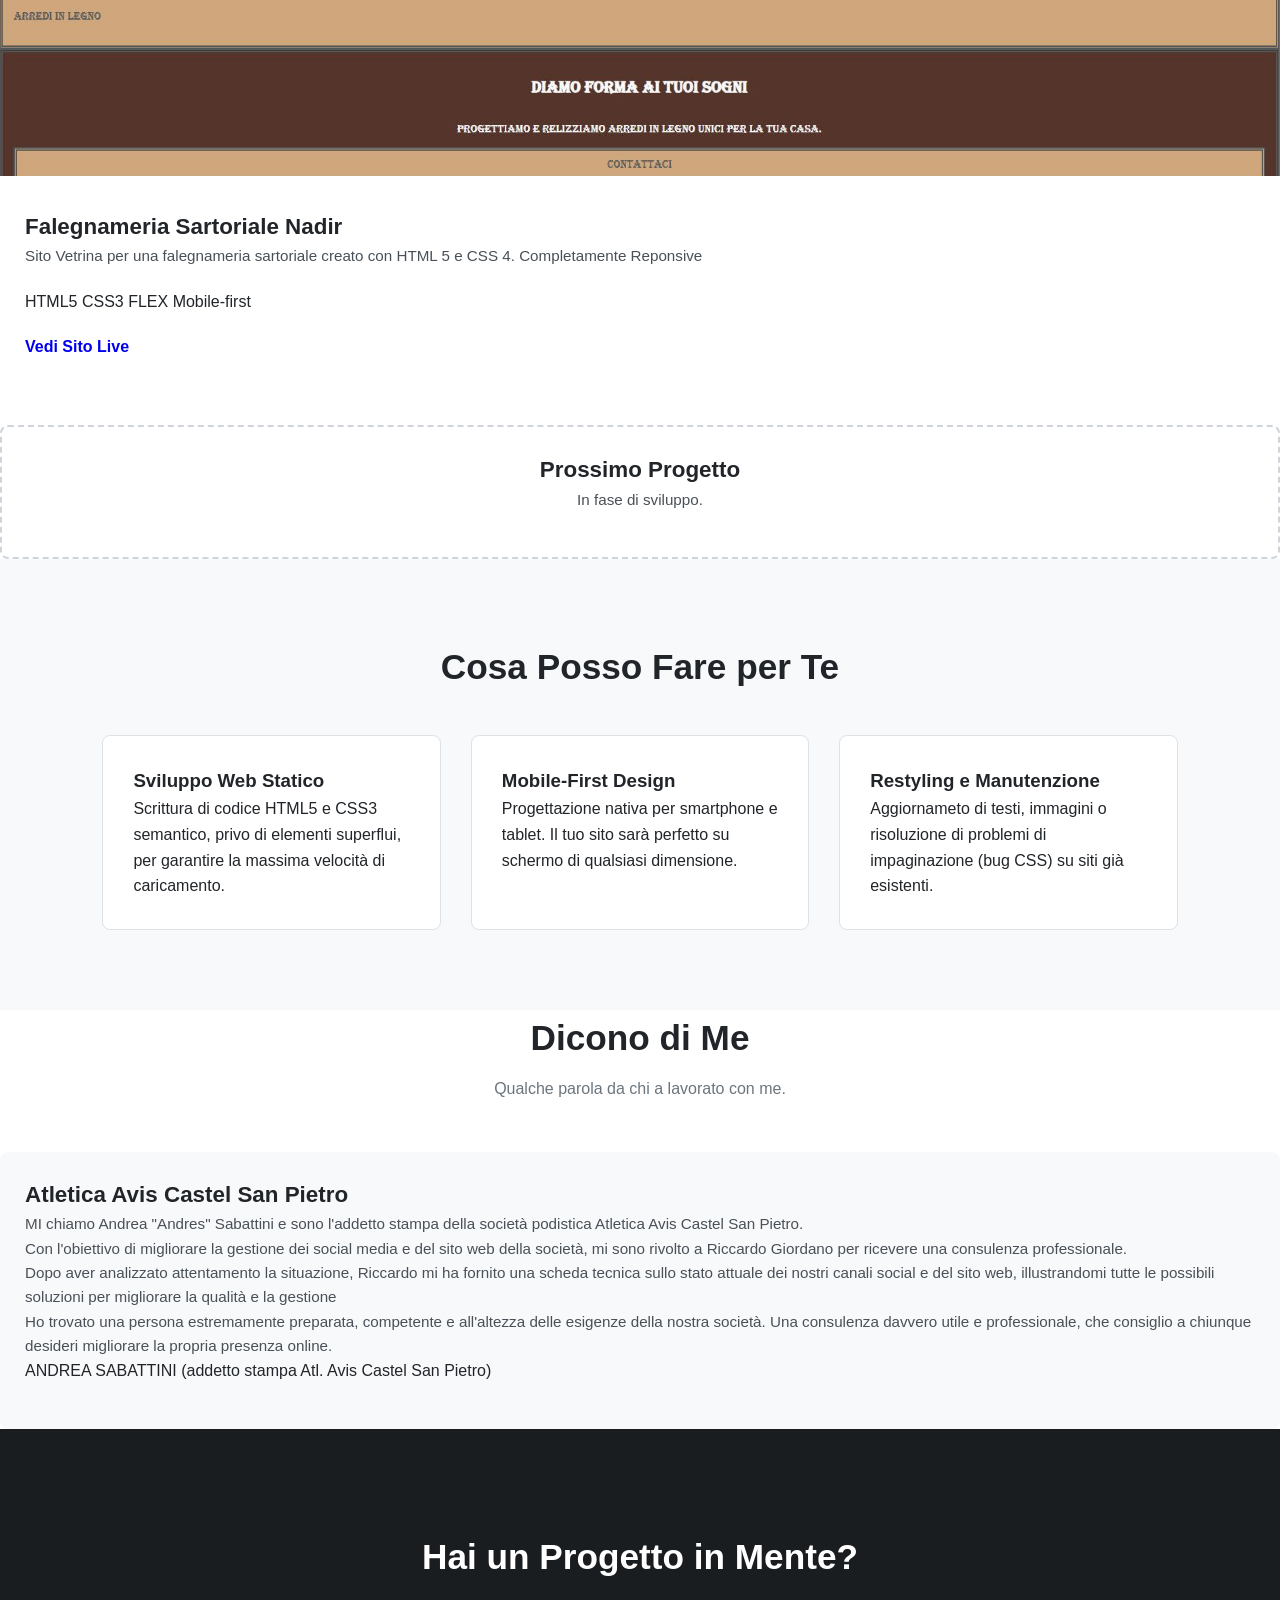
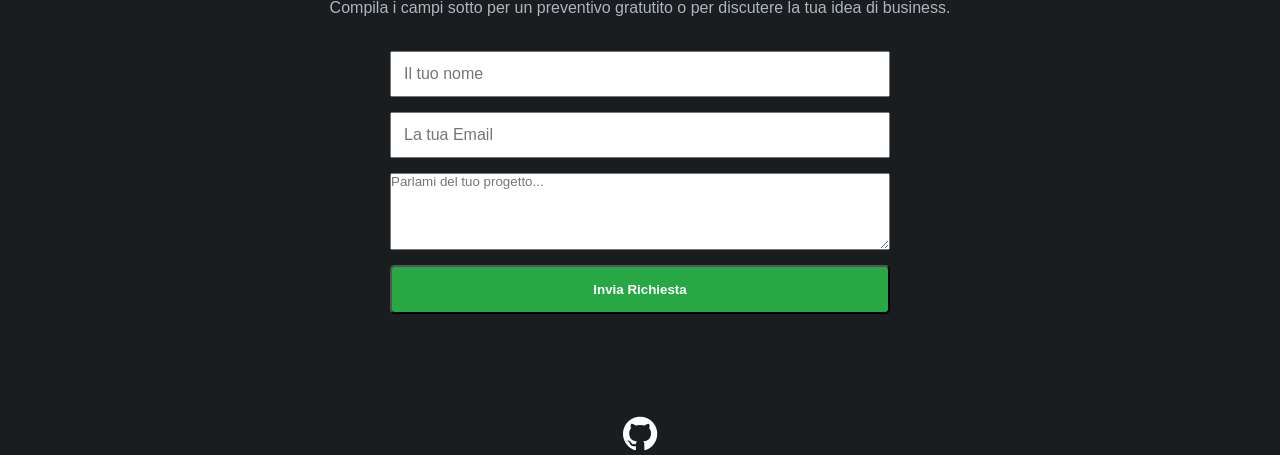
==== commit 05c4bd91: "Add files via upload" ====
--- a/index.html
+++ b/index.html
@@ -31,6 +31,7 @@
 			<ul>
 				<li><a href="#progetti">Progetti</a></li>
 				<li><a href="#competenze">Competenze</a></li>
+				<li><a href="#recensioni">Dicono di Me</a></li>
 				<li><a href="#contatti">Contattami</a></li>
 			</ul>
 		</nav>		
@@ -39,7 +40,7 @@
 	<!-- INTRODUZIONE (HERO) -->
 	<section class="hero-portfolio">
 		<h1>Siti Web Moderni, Veloci e Responsive</h1>
-		<p>Aiuto piccole attività e professionisti a creare la loro presenza online con codice HTML e CSS pulito, personalizzato e ottimizzato per smartphone.</p>
+		<p>Aiuto piccole attività e professionisti a creare la loro presenza online con codice HTML e CSS pulito, personalizzato e ottimizzato per smarthpone.</p>
 		<a href="#contatti" class="btn-cta">Inizia un progetto</a>
 	</section>
 	
@@ -47,7 +48,7 @@
 
 	<section id="progetti" class="projects-section">
 		<h2>I Miei Progetti</h2>
-		<p class="section-subtitle">Una selezione di lavori e prototipi realizzati per dimostrare standard qualitativi elevati.</p>
+		<p class="section-subtitle">Una selezione di lavori e prototipi realizzati per dimostrare standard qualtitativi elevati.</p>
 		
 		<div class="projects-grid">
 			<!-- Card Progetto 1: Il Ristorante Rustico -->
@@ -55,7 +56,7 @@
 				<div class="project-image">
 					<img src="immagini/ristorante.jpg" alt="anteprima Sito Ristorante">
 				</div>
-				<div class="poject-info">
+				<div class="project-info">
 					<h3>Antica Osteria</h3>
 					<p>Sito multipagina per un ristorante tradizionale.Include menu responsive con CSS Grid e un modulo di prenotazione tavoli avanzato.</p>
 					<div class="tags">
@@ -71,7 +72,7 @@
 				<div class="project-image">
 					<img src="immagini/legale.jpg" alt="anteprima Sito Studio Legale">
 				</div>
-				<div class="poject-info">
+				<div class="project-info">
 					<h3>Studio Legale Rossi</h3>
 					<p>Sito Vetrina per uno studio legale creato con HTML 5 e CSS 4. Completamente Reponsive</p>
 					<div class="tags">
@@ -87,7 +88,7 @@
 				<div class="project-image">
 					<img src="immagini/falegnameria.JPG" alt="anteprima Sito Falegnameria Sartoriale">
 				</div>
-				<div class="poject-info">
+				<div class="project-info">
 					<h3>Falegnameria Sartoriale Nadir</h3>
 					<p>Sito Vetrina per una falegnameria sartoriale  creato con HTML 5 e CSS 4. Completamente Reponsive</p>
 					<div class="tags">
@@ -102,7 +103,7 @@
 						
 			<!--Spazio per Progetto 3 (es. Landing page o Studio Legale)-->
 			<div class="project-card placeholder">
-				<div class="poject-info">
+				<div class="project-info">
 					<h3>Prossimo Progetto</h3>
 					<p>In fase di sviluppo.</p>
 				</div>
@@ -129,6 +130,33 @@
 			</div>
 		</div>
 	</section>
+
+	<!-- RECENSIONI -->
+	<section id="recensioni" class="recensioni-section">
+		<h2>Dicono di Me</h2>
+		<p class="section-subtitle">Qualche parola da chi a lavorato con me.</p>
+		
+		<div class="recensioni-grid">
+			<!-- Recensione 1: Atletica Avis Castel San Pietro -->
+			<div class="recensioni-card">
+				
+				<div class="recensioni-info">
+					<h3>Atletica Avis Castel San Pietro</h3>
+					<p>MI chiamo Andrea "Andres" Sabattini e sono l'addetto stampa della società podistica Atletica Avis Castel San Pietro.</p>
+					<p>Con l'obiettivo di migliorare la gestione dei social media e del sito web della società, mi sono rivolto a Riccardo Giordano per ricevere una consulenza professionale.</p>
+					<p>Dopo aver analizzato attentamento la situazione, Riccardo mi ha fornito una scheda tecnica sullo stato attuale dei nostri canali social e del sito web, illustrandomi tutte le possibili soluzioni per migliorare la qualità e la gestione</p>
+					<p>Ho trovato una persona estremamente preparata, competente e all'altezza delle esigenze della nostra società. Una consulenza davvero utile e professionale, che consiglio a chiunque desideri migliorare la propria presenza online.</p>	
+					<div class="tags">
+						<span>ANDREA SABATTINI (addetto stampa Atl. Avis Castel San Pietro)</span>
+					</div>
+					
+				</div>
+			</div>
+		</div>
+	</section>
+	
+	
+	
 	
 	<!-- CONTATTI -->
 	<section id="contatti" class="contact-section">
--- a/portfolio.css
+++ b/portfolio.css
@@ -40,7 +40,7 @@
 }
 
 nav ul{
-	display: flex;
+	dispaly: flex;
 	list-style: none;
 	gap: 20px;
 }
@@ -77,7 +77,7 @@
 }
 
 .btn-cta{
-	display: inline-block;
+	dispaly: inline-block;
 	background-color: #007BFF;
 	color: white;
 	cursor: pointer;
@@ -136,7 +136,7 @@
 }
 
 .project-info h3{
-	margin-bottom: 10px;
+	margin-bottom 10px;
 	font-size: 1.4rem;
 }
 
@@ -147,7 +147,7 @@
 }
 
 .tags{
-	display: flex;
+	dispaly: flex;
 	gap: 10px;
 	flex-wrap: wrap;
 	margin-bottom: 20px;
@@ -169,7 +169,7 @@
 	align-items: center;
 	justify-content: center;
 	border: 2px dashed #CED4DA;
-	background-color: transparent;
+	background-color: tranparent;
 	text-align: center;
 }
 
@@ -191,6 +191,60 @@
 	padding:30px;
 	border-radius: 8px;
 	border: 1px solid #DEE2E6;
+}
+
+/* --- GRIGLIA RECENSIONI --- */
+.recensioni-section{
+	paddign: 80px 8%;
+	background-color: #FFFFFF;
+}
+
+.recensioni-section h2, .skills-section h2, .contact-section h2, .faq-section h2{
+	text-align: center;
+	font-size: 2.2rem;
+	margin-bottom: 10px;
+}
+
+.section-subtitle{
+	text-align: center;
+	color: #6C757D;
+	margin-bottom: 50px;
+}
+
+.recensioni-grid{
+	display: grid;
+	grid-template-columns: repeat (auto-fit, minmax(320px, 1fr));
+	gap: 40px;
+	
+}
+
+.recensioni-card{
+	background-color: #F8F9FA;
+	border-radius: 8px;
+	overflow: hidden;
+	box-shadow: 0 4px 15px rgba(0, 0, 0, 0.05),
+	border: 1px solid #DEE2E6;
+}
+
+.recensioni-info{
+	padding: 25px;
+}
+
+.recensioni-info h3{
+	margin-bottom 10px;
+	font-size: 1.4rem;
+}
+
+.recensioni-info p{
+	color: #495057;
+	font-size: 0.95rem;
+}
+
+.tags{
+	dispaly: flex;
+	gap: 10px;
+	flex-wrap: wrap;
+	margin-bottom: 20px;
 }
 
 /*---SEZIONE CONTATTI---*/
@@ -215,9 +269,9 @@
 }
 
 .contact-form input, contact-form textarea{
-	width: 100%;
+	width 100%;
 	padding: 12px;
-	border: 1px solid #CCC;
+	border 1px solid #CCC;
 	font-size: 1rem;
 }	
 
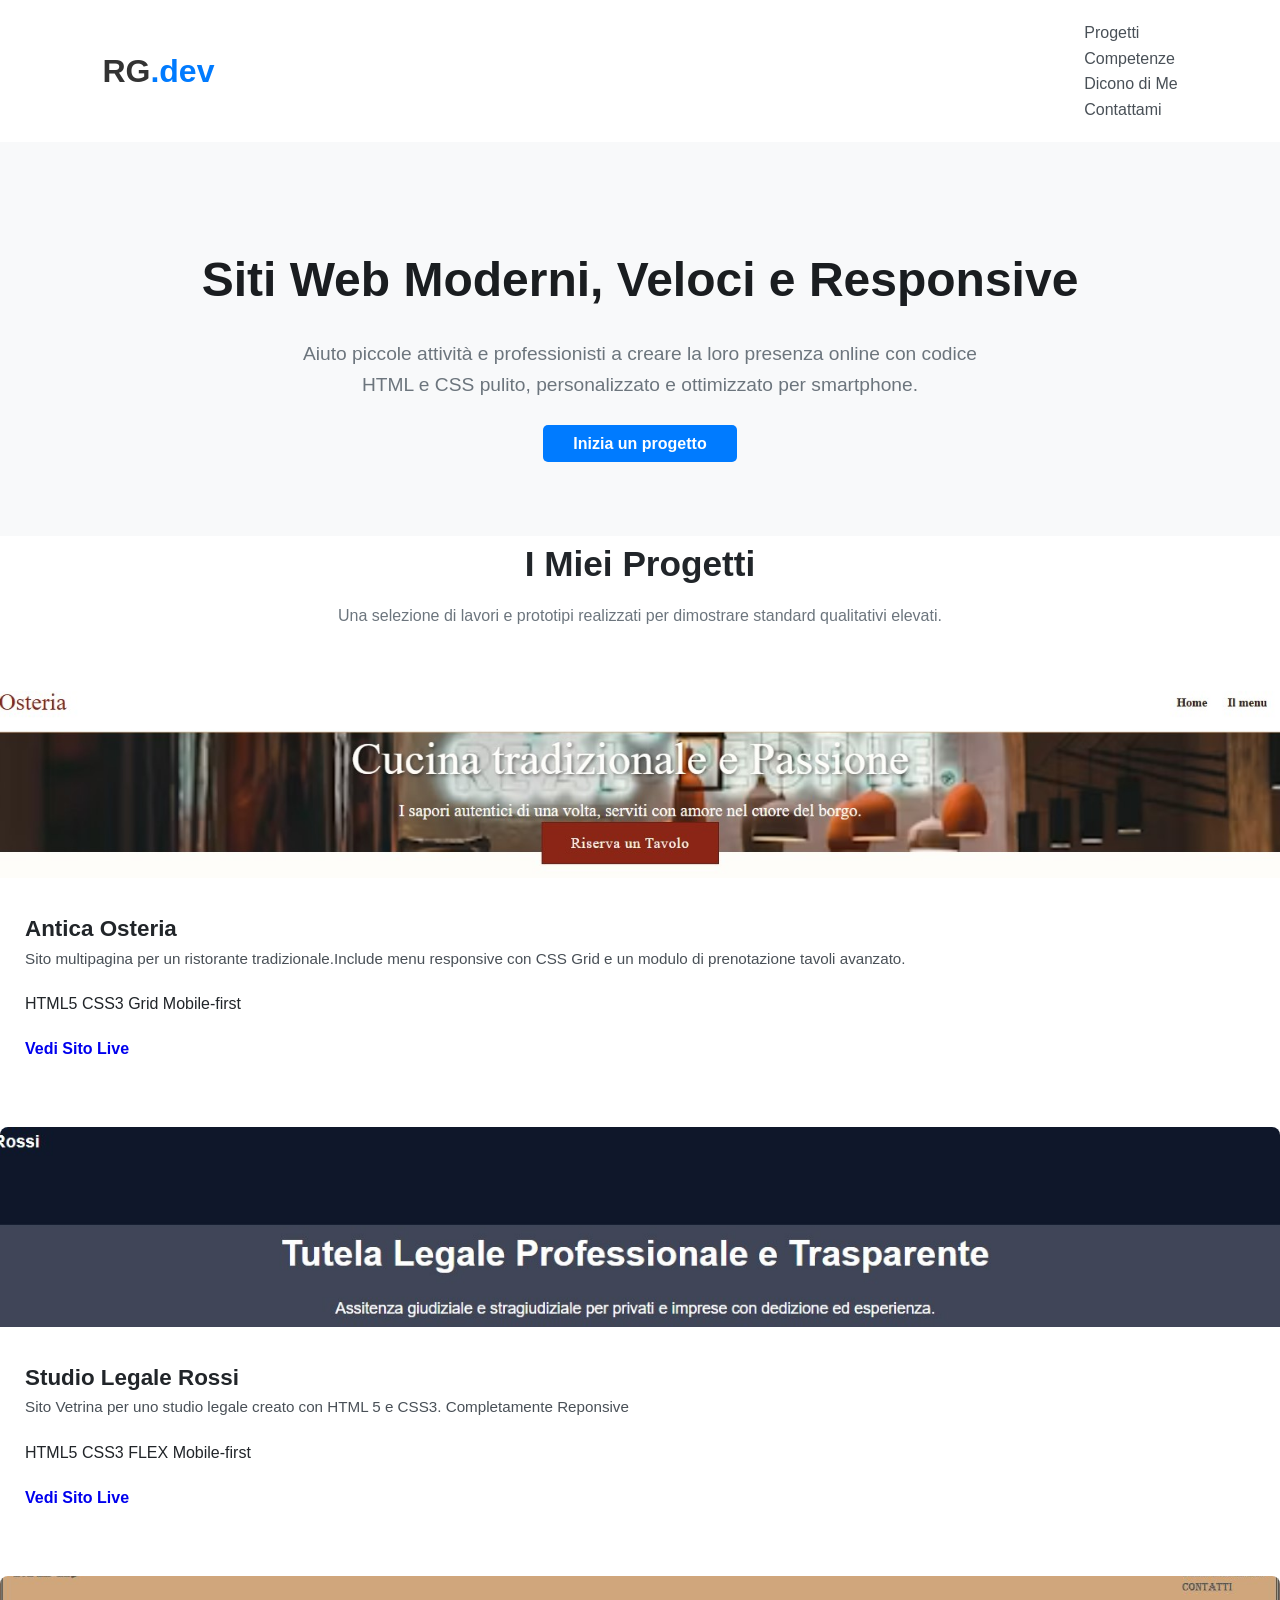
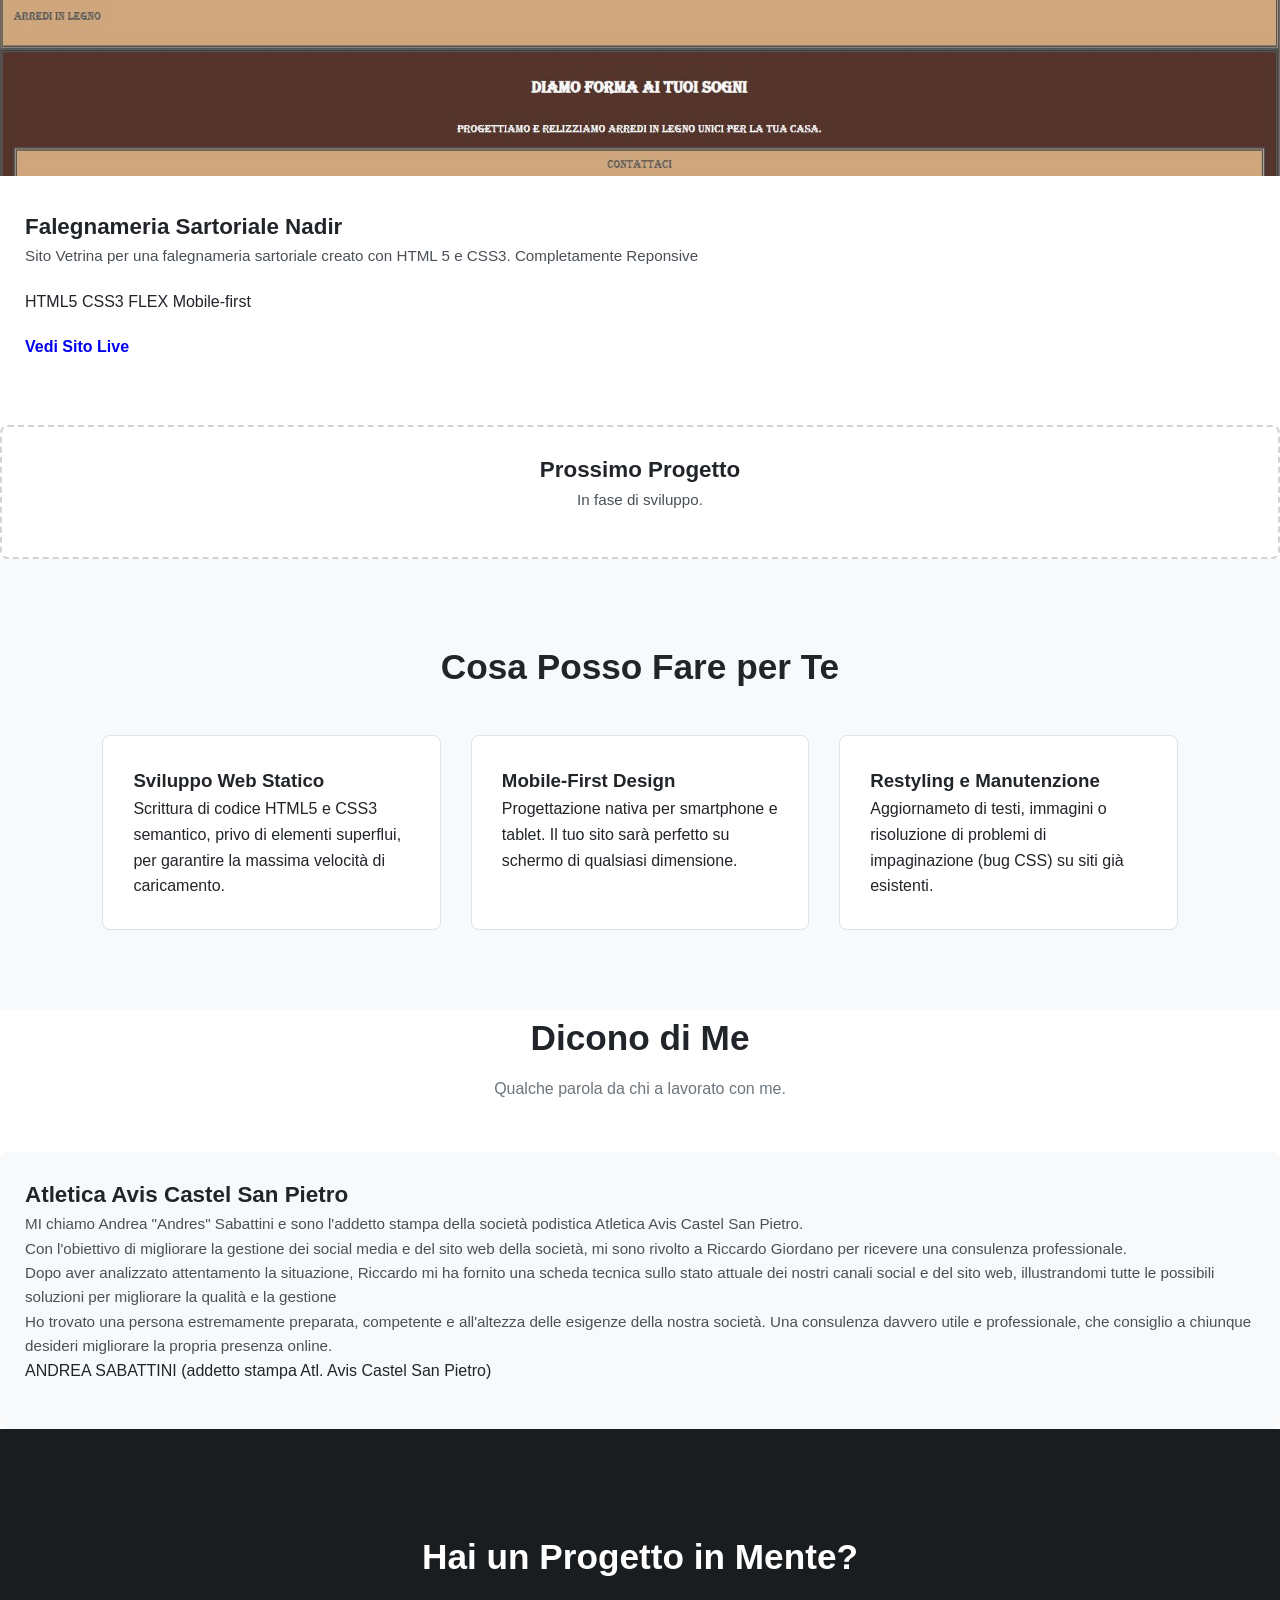
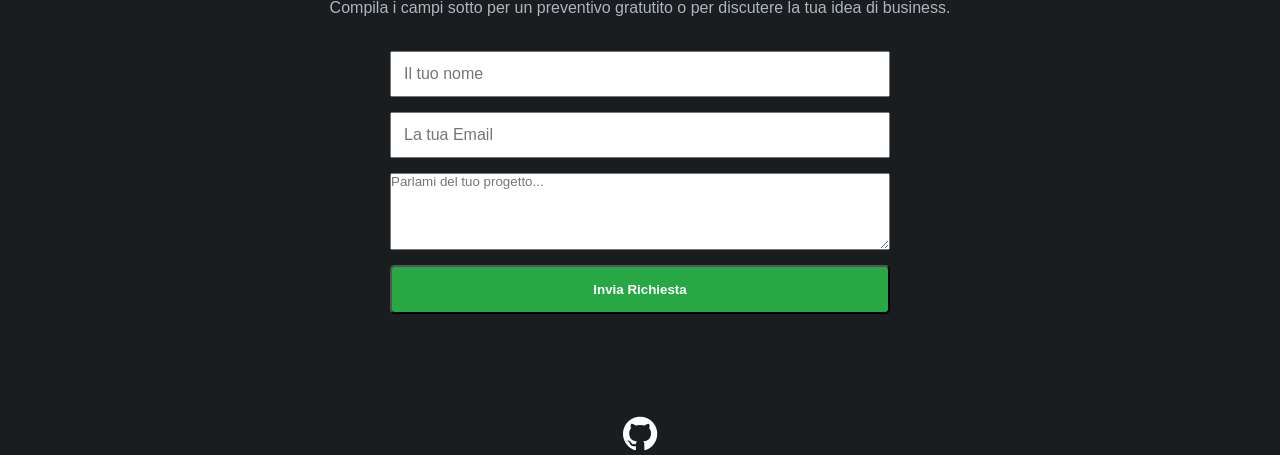
==== commit dbde8fbb: "Update index.html" ====
--- a/index.html
+++ b/index.html
@@ -40,7 +40,7 @@
 	<!-- INTRODUZIONE (HERO) -->
 	<section class="hero-portfolio">
 		<h1>Siti Web Moderni, Veloci e Responsive</h1>
-		<p>Aiuto piccole attività e professionisti a creare la loro presenza online con codice HTML e CSS pulito, personalizzato e ottimizzato per smarthpone.</p>
+		<p>Aiuto piccole attività e professionisti a creare la loro presenza online con codice HTML e CSS pulito, personalizzato e ottimizzato per smartphone.</p>
 		<a href="#contatti" class="btn-cta">Inizia un progetto</a>
 	</section>
 	
@@ -48,7 +48,7 @@
 
 	<section id="progetti" class="projects-section">
 		<h2>I Miei Progetti</h2>
-		<p class="section-subtitle">Una selezione di lavori e prototipi realizzati per dimostrare standard qualtitativi elevati.</p>
+		<p class="section-subtitle">Una selezione di lavori e prototipi realizzati per dimostrare standard qualitativi elevati.</p>
 		
 		<div class="projects-grid">
 			<!-- Card Progetto 1: Il Ristorante Rustico -->
@@ -74,7 +74,7 @@
 				</div>
 				<div class="project-info">
 					<h3>Studio Legale Rossi</h3>
-					<p>Sito Vetrina per uno studio legale creato con HTML 5 e CSS 4. Completamente Reponsive</p>
+					<p>Sito Vetrina per uno studio legale creato con HTML 5 e CSS3. Completamente Reponsive</p>
 					<div class="tags">
 						<span>HTML5</span>
 						<span>CSS3 FLEX</span>
@@ -90,7 +90,7 @@
 				</div>
 				<div class="project-info">
 					<h3>Falegnameria Sartoriale Nadir</h3>
-					<p>Sito Vetrina per una falegnameria sartoriale  creato con HTML 5 e CSS 4. Completamente Reponsive</p>
+					<p>Sito Vetrina per una falegnameria sartoriale  creato con HTML 5 e CSS3. Completamente Reponsive</p>
 					<div class="tags">
 						<span>HTML5</span>
 						<span>CSS3 FLEX</span>
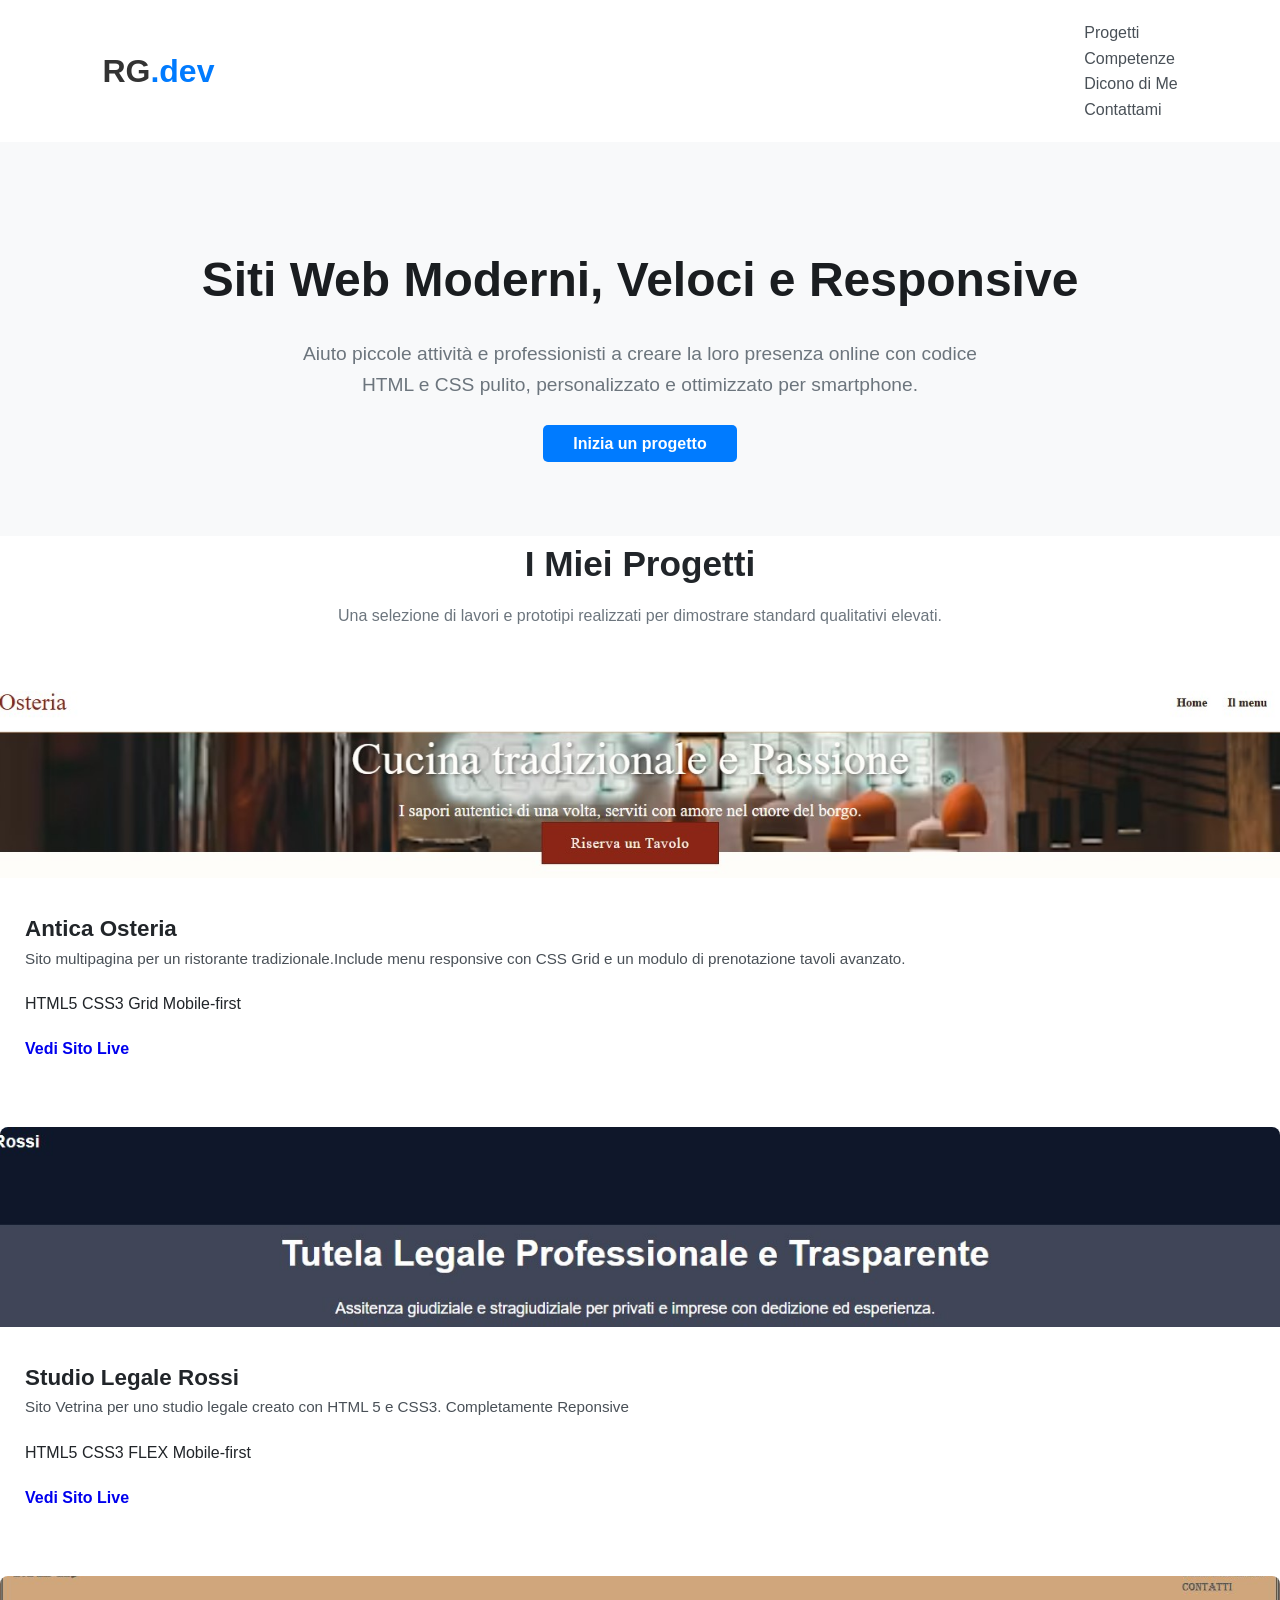
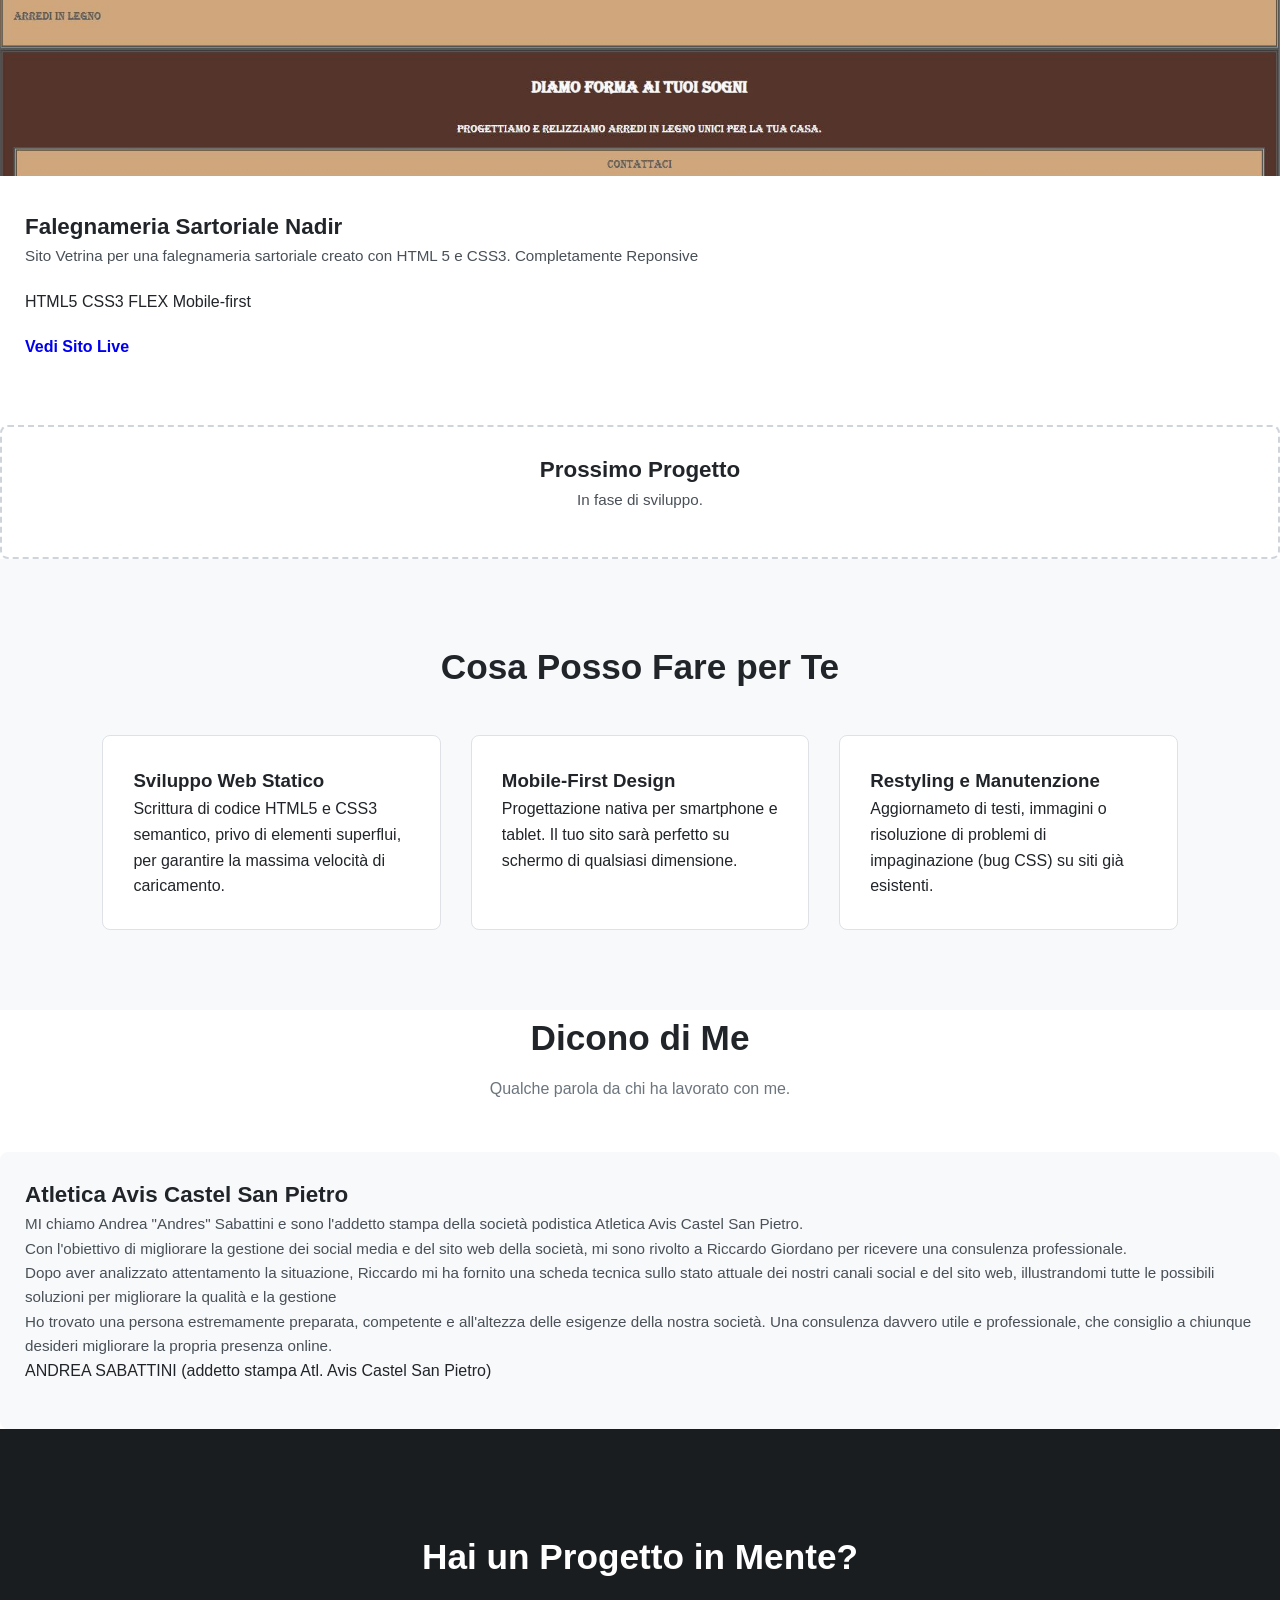
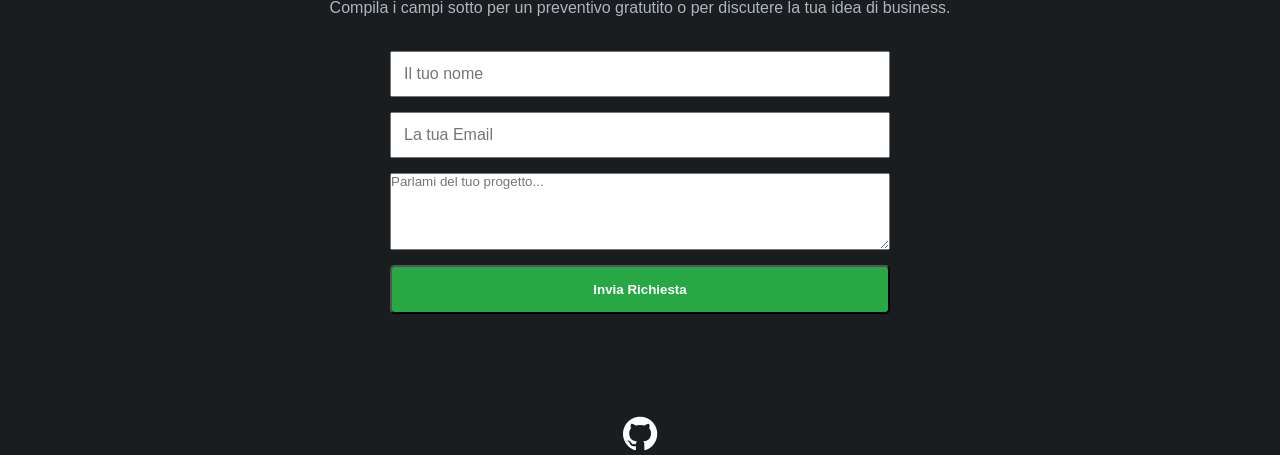
==== commit cff8f476: "Update index.html" ====
--- a/index.html
+++ b/index.html
@@ -134,7 +134,7 @@
 	<!-- RECENSIONI -->
 	<section id="recensioni" class="recensioni-section">
 		<h2>Dicono di Me</h2>
-		<p class="section-subtitle">Qualche parola da chi a lavorato con me.</p>
+		<p class="section-subtitle">Qualche parola da chi ha lavorato con me.</p>
 		
 		<div class="recensioni-grid">
 			<!-- Recensione 1: Atletica Avis Castel San Pietro -->
